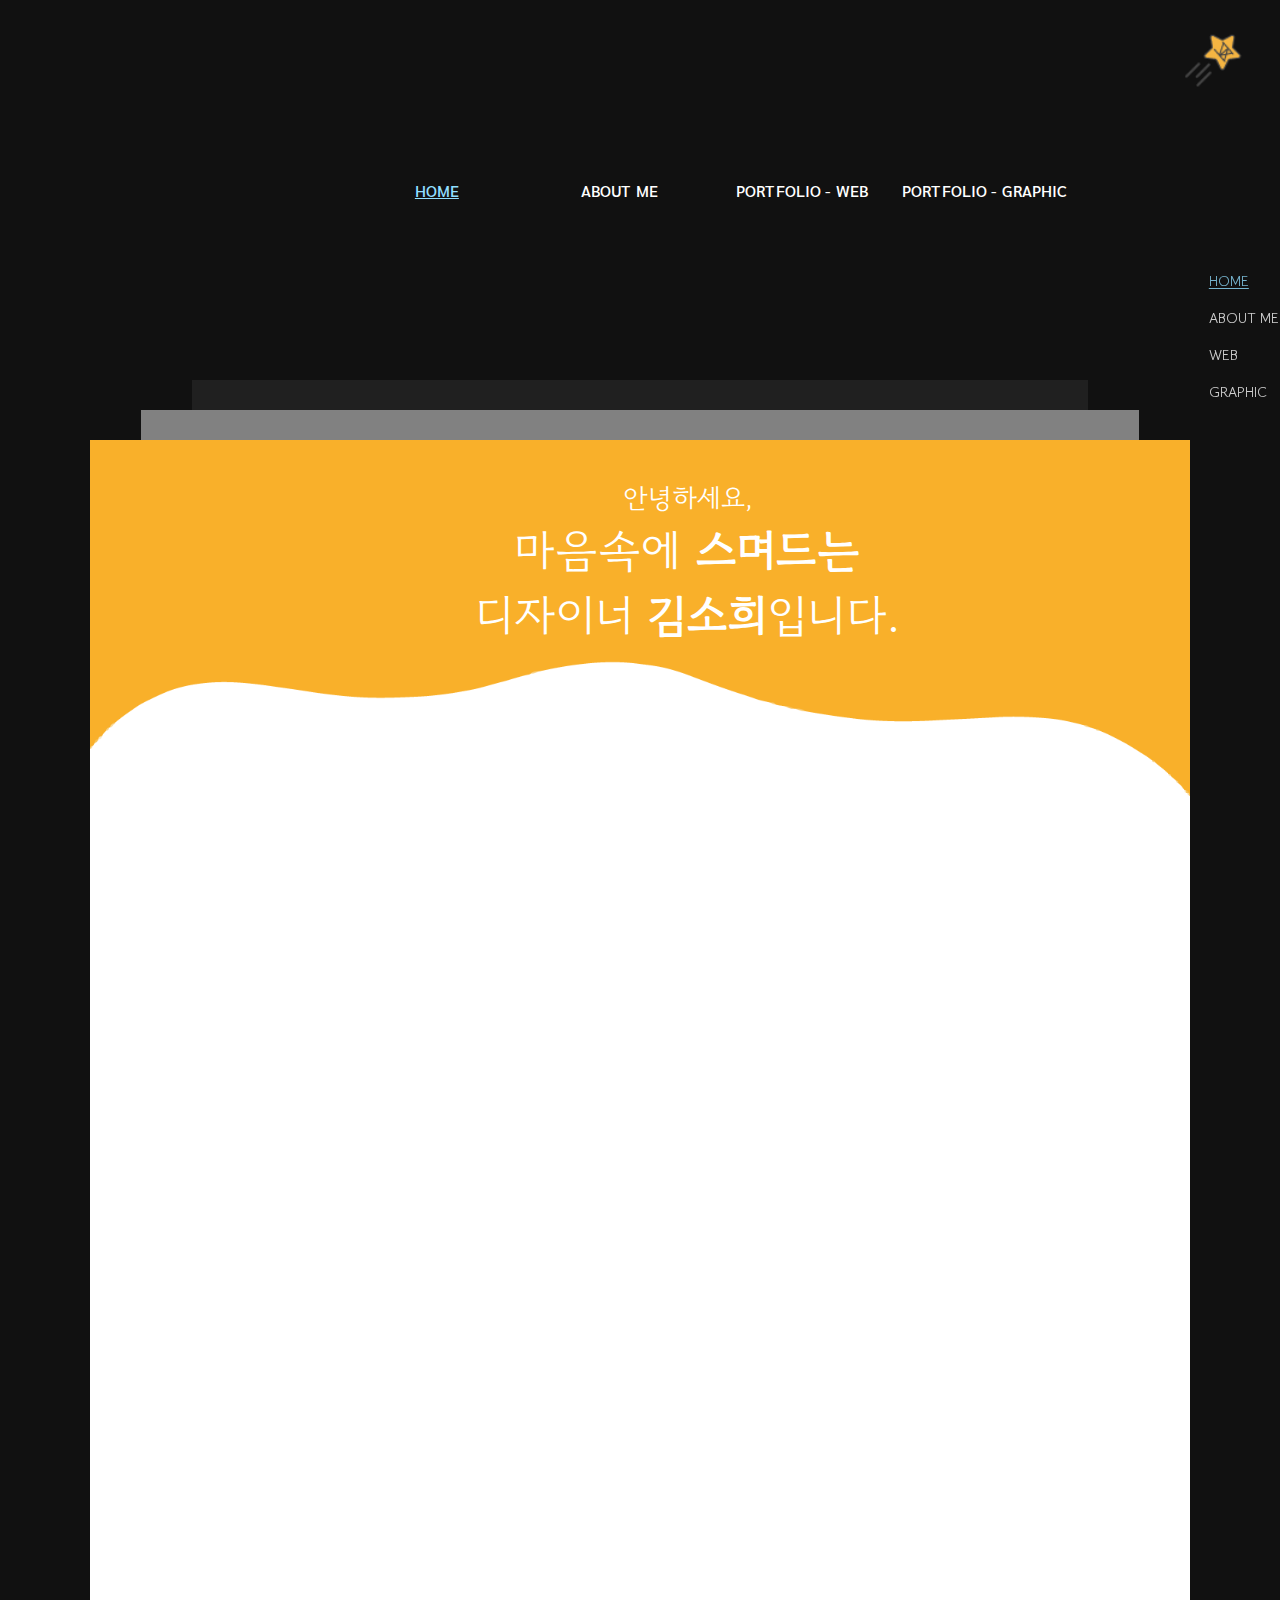
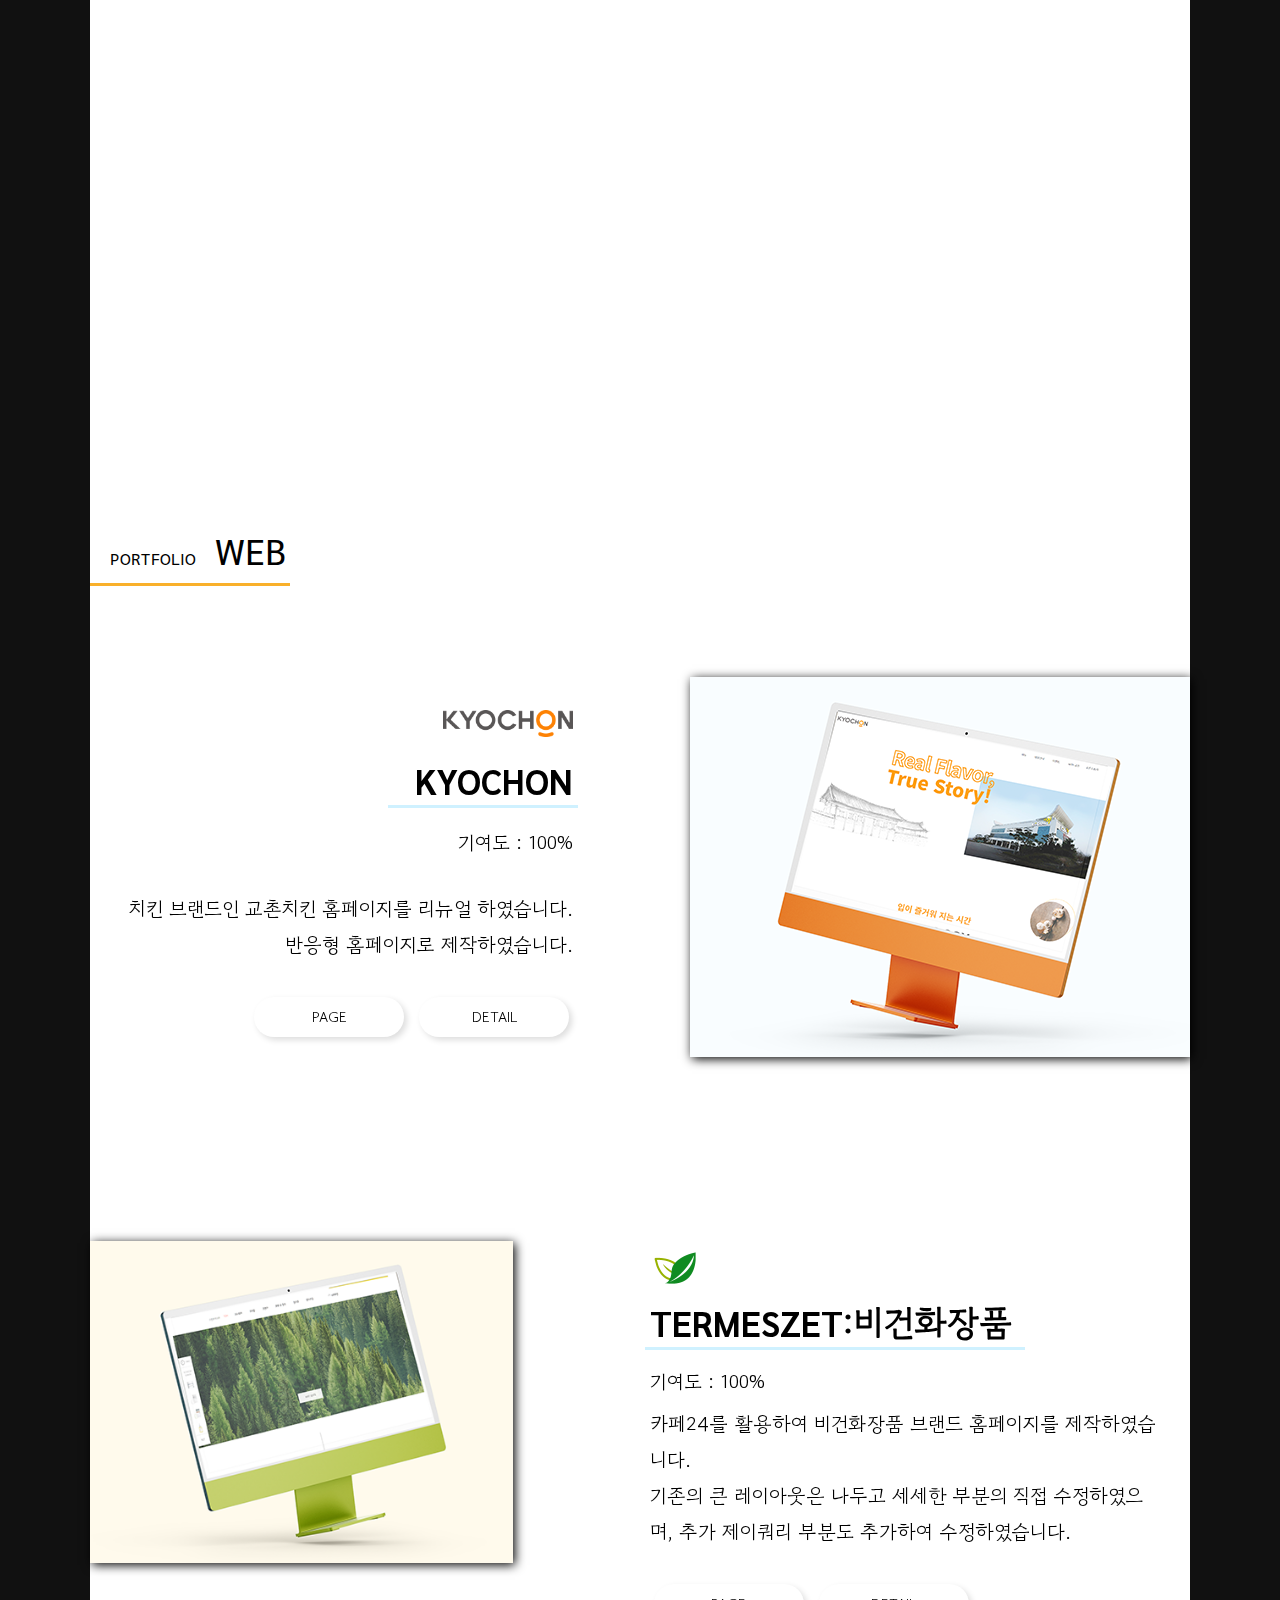
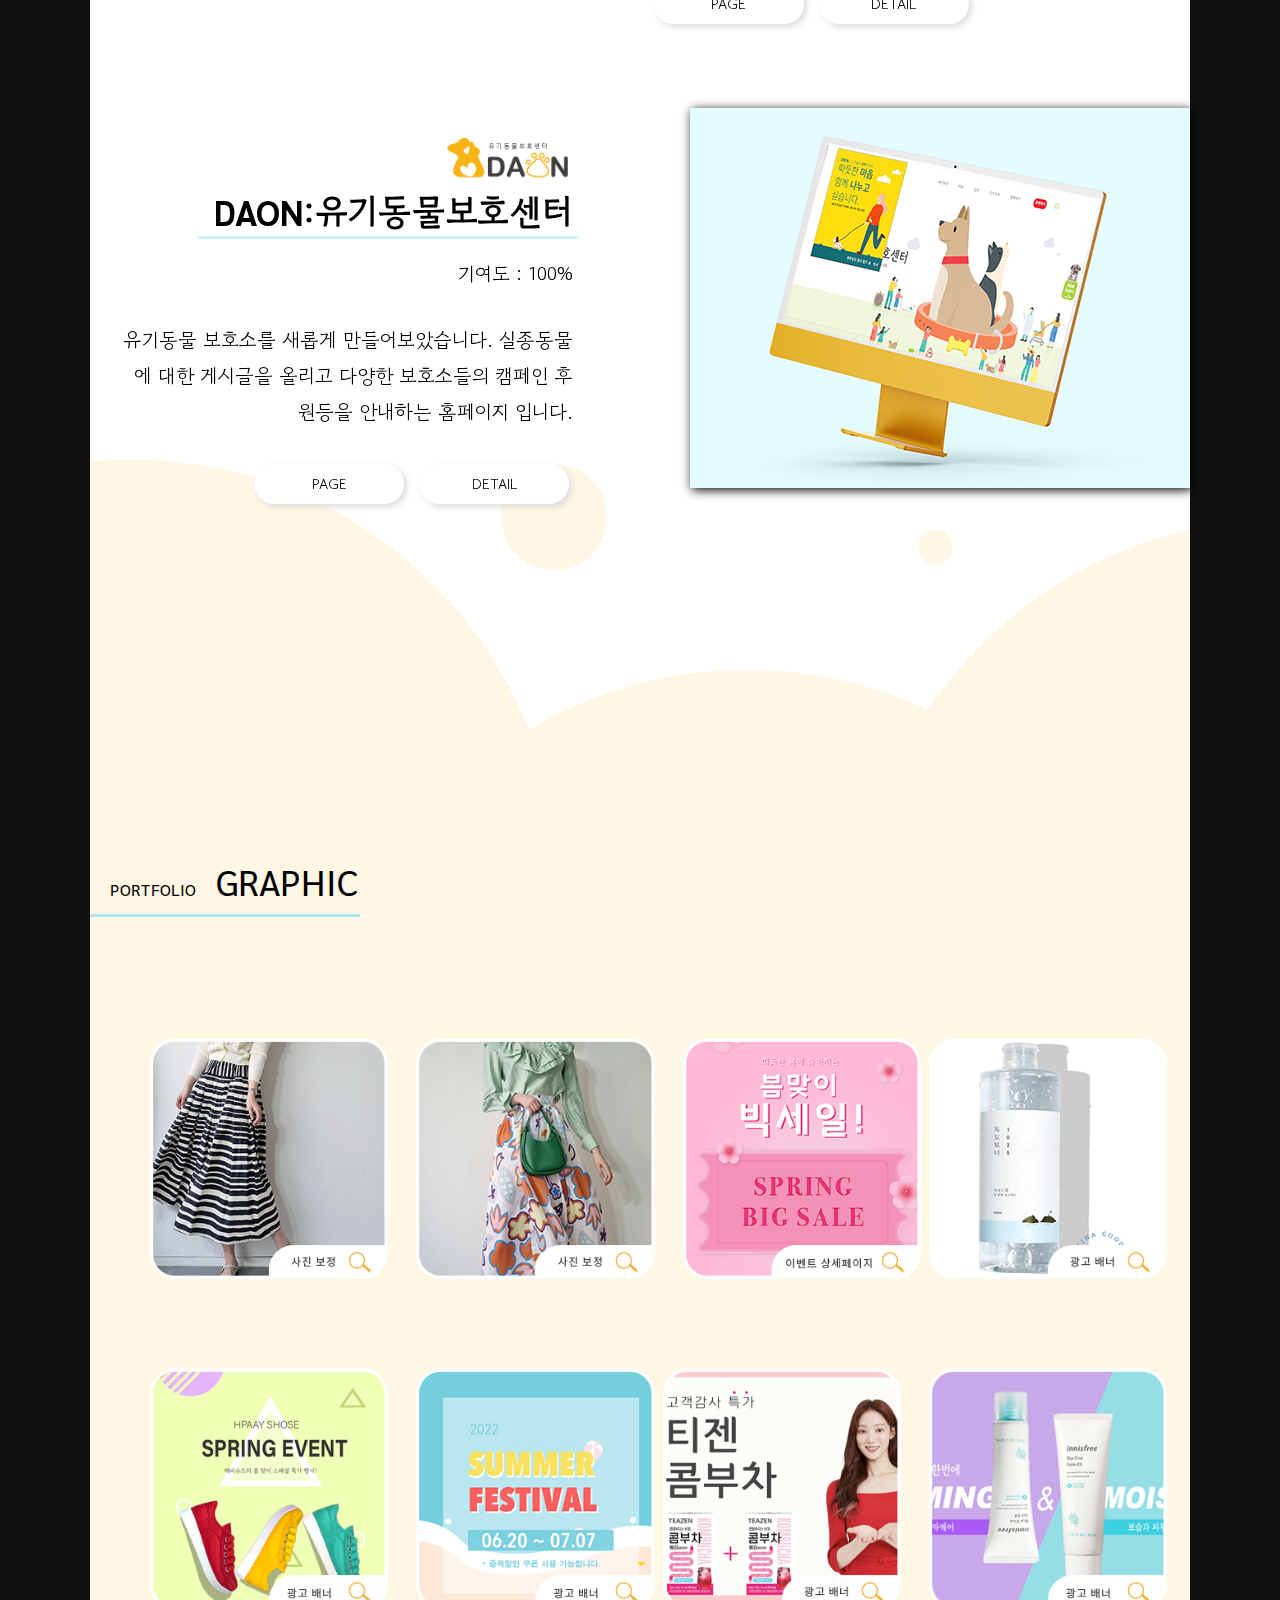
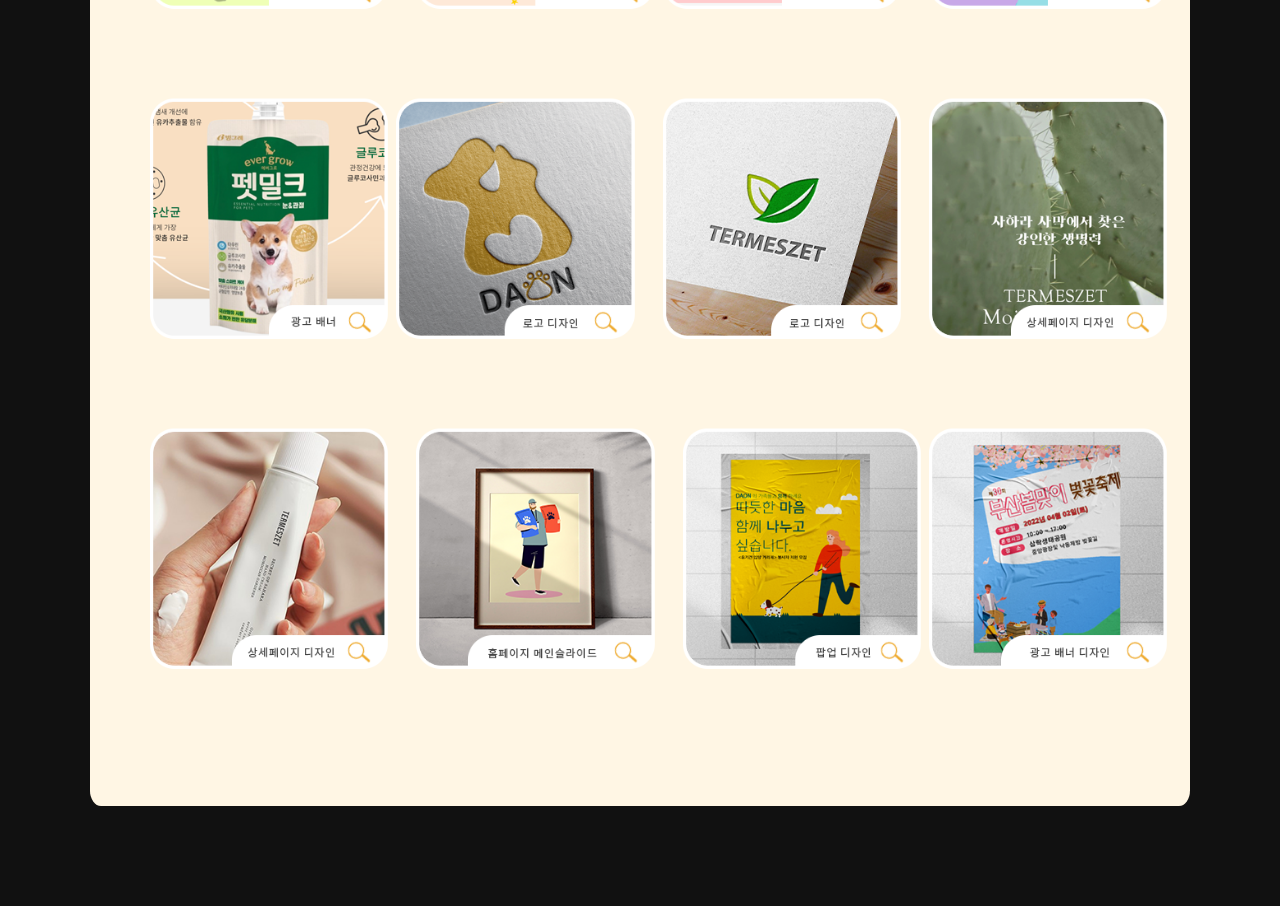
==== index.html @ 587f4320 "220321" ====
<!doctype html>
<html>
<head>
<meta charset="utf-8">
<meta name="viewport" content="width=device-width, initial-scale=1.0, maximum-scale=1.0, minimum-scale=1.0, user-scalable=no" />
<title>김소희 포트폴리오</title>
<style>


</style>

<script src="js/jquery-3.1.1.min.js"></script>
<link href="css/style.css" rel="stylesheet" type="text/css">
<link href="css/common.css" rel="stylesheet" type="text/css">
<link rel="stylesheet" href="css/animate.css">
<link rel="stylesheet" href="css/magnific-popup.css">
<script src="js/index.js" type="text/javascript" charset="utf-8"></script>
<script src="js/time.js"></script>
<script src="js/header.js"></script>
<!-- 시간차로 올라옴 -->
  <script src="js/jquery.waypoints.min.js"></script>
  <script src="js/jquery.stellar.min.js"></script>
  <!-- Magnific Popup -->
  <script src="js/jquery.magnific-popup.min.js"></script>
  <script src="js/magnific-popup-options.js"></script>
  <!-- Main JS (Do not remove) -->
  <script src="js/main.js"></script>
  <link href="https://unpkg.com/aos@2.3.1/dist/aos.css" rel="stylesheet">
<script src="https://unpkg.com/aos@2.3.1/dist/aos.js"></script>

</head>

<body>
<div id="wrap">
	<header>
  	<div id="headerIn">
		<p> <img src="image/icon02.png" alt="icon"></p>
		<div class="inner">
	 <ul class="gnb2">
					<li class="active"><a href="#cont1">HOME</a></li>
					<li><a href="#cont2">ABOUT ME</a></li>
					<li><a href="#cont3">PORTFOLIO - WEB</a></li>
					<li><a href="#cont4">PORTFOLIO - GRAPHIC</a></li>
		</ul></div><!--inner-->
    </div><!--#headerIn-->
  </header>
  <div id="content">
	<ul class="gnb">
		<li class="active"><a href="#cont1">HOME</a></li>
		<li><a href="#cont2">ABOUT ME</a></li>
		<li><a href="#cont3"> WEB</a></li>
		<li><a href="#cont4">GRAPHIC</a></li>
	</ul>
	<p class="page03"></p>
	<p class="page02"></p>
	<div class="page01">
 <div id="cont1" >
	<div class="hello_text">
	<p><img src="image/butter.png" alt="back"> </p>
	<div class="hello_text02">
   <p>안녕하세요,</p> 
 <p>마음속에 <span>스며드는</span><br>
 디자이너 <span>김소희</span>입니다.</p></div></div>
 </div> <!--#cont1-->
 
    <div id="cont2" data-aos="fade-up"
	data-aos-duration="3000">
			<div class="one_name">
				<p class="name_text">ABOUT ME</p>
				<p class="name_bar"></p>
		<div class="about_all">
			<p><img src="image/me.gif" alt="me"></p>
			<div class="about_text">
				<P>&nbsp&nbsp 도전을 겁내지 않습니다,
				 지금의 자리에 안주하며 나태해지지 않고, 늘 발전 할려고 노력합니다.
				 큰 벽을 만났을 때 주저앉지 않은 강한 정신력을 가지고 있는 <br>
					 <span class="red">작은 고추</span> 같은  <span>김소희</span> 입니다.<br> &nbsp
				</P>
				<h2><span>License</span></h2>
				<ul>
					<li>컴퓨터그래픽스운용기능사</li>
					<li>GTQ포토샵1급</li></ul>
					<ul>
					<li>컴퓨터활용1급</li>
					<li>ITQ Powerpoint / Excel / 아래한글 A</li></ul>
				
			</div></div>
	
				<div class="about">
					<div class="sklis">
				<h2><span>Sklis</span></h2>
				<p class="sklis_bar"></p>
				<div class="about_sklis">
					<div class="charts">
						<div class="chart">
							<p>Photoshop</p>
							<h2 date-num="80">LV.9</h2>
							<svg><circle cx="60" cy="60" r="50"></circle></svg>
						</div>
						<div class="chart">
							<p>Illustrator</p>
							<h2 date-num="70">LV.8</h2>
							<svg>
								<circle cx="60" cy="60" r="50"></circle>
							</svg>
						</div>
						<div class="chart">
							<p>HTML</p>
							<h2 date-num="70">LV.7</h2>
							<svg><circle cx="60" cy="60" r="50"></circle></svg>
						</div>
						<div class="chart">
							<p>CSS3</p>
							<h2 date-num="70">LV.7</h2>
							<svg><circle cx="60" cy="60" r="50"></circle></svg>
						</div>
						<div class="chart">
							<p>jQuery</p>
							<h2 date-num="50">LV5</h2>
							<svg><circle cx="60" cy="60" r="50"></circle></svg>
						</div>
						<div class="chart">
							<p>Microsoft</p>
							<h2 date-num="70">LV.8</h2>
							<svg><circle cx="60" cy="60" r="50"></circle></svg>
						</div>
					</div></div>
					</div></div>
		
	</div>
    </div><!--#cont2-->
    <div id="cont3">
    	<div class="one_name">
			<p class="name_text"><span>PORTFOLIO</span> WEB</p>
			<p class="name_bar"></p></div>
			<div class="web_main">
				<div class="web_text03">
					<p><img src="image/logo.png" alt="logo"></p>
					<h2><span>KYOCHON</span></h2>
				     <p class="h2_color"></p>
					
					<div class="text03">
					<p>기여도 : 100%</p>
					<p> 치킨 브랜드인 교촌치킨 홈페이지를 리뉴얼 하였습니다.<br>
						반응형 홈페이지로 제작하였습니다.
					</p>
					<div class="web_more">
					<p><a href="https://cori666.github.io/new/" target="_blank">PAGE</a></p>
				<p><a href="image/kyo01.png" class="fh5co-project-item image-popup to-animate">
						DETAIL</a></p></div>
				</div></div>
						<p class="web_img01"><img src="image/imax.png" alt="imax"></p>
				
				</div>
				<div class="web_main02">
					<p class="web_img"><img src="image/cafe24-01.png" alt="imax"></p>
					<div class="web_text">
						<p><img src="image/cafe24.png" alt="cafe24"></p>
				      <h2><span>TERMESZET</span>:비건화장품</h2>	
					  <p class="h2_color"></p>						
						<p>기여도 : 100%</p>
						<p>카페24를 활용하여 비건화장품 브랜드 홈페이지를 제작하였습니다.
							<br> 기존의 큰 레이아웃은 나두고 세세한 부분의 직접 수정하였으며, 
							추가 제이쿼리 부분도 추가하여 수정하였습니다.
						</p>
						<div class="web_more">
							<p><a href="https://coals647.cafe24.com/" target="_blank">PAGE</a></p>
							<p><a href="image/cafe24-2.png" class="fh5co-project-item image-popup to-animate">
								DETAIL</a></p></div> <!--.web_more-->
					</div></div> <!--.web_text/.web_main02-->

					<div class="web_main">
						<div class="web_text01">
							<p><img src="image/daon.png" alt="daon"></p>
							<h2><span>DAON</span>:유기동물보호센터</h2>
							 <p class="h2_color"></p>
							
							<div class="text03">
							<p>기여도 : 100%</p>
							<p>유기동물 보호소를 새롭게 만들어보았습니다. 실종동물에 대한 게시글을 
								올리고 다양한 보호소들의 캠페인 후원등을 안내하는 홈페이지 입니다.
							</p>
							<div class="web_more">
							<p><a href="http://daon.dothome.co.kr/" target="_blank">PAGE</a></p>
						<p><a href="image/daon-1.png" class="fh5co-project-item image-popup to-animate">
								DETAIL</a></p></div>
						</div></div>
								<p class="web_img01"><img src="image/daon01.png" alt="imax"></p>
						
						</div>


					<p class="main_back"></p>
    </div><!--#cont3-->
    <div id="cont4">
    	<div class="one_name">
			<p class="name_text"><span>PORTFOLIO</span>GRAPHIC</p>
			<p class="name_bar"></p></div>
			<section id="fh5co-work" data-section="portfolio">
				<div class="container">
		
					<div class="row row-bottom-padded-sm">

					

						<div class="col-md-4 col-sm-6 col-xxs-12">
							<a href="image/12-1.png" class="fh5co-project-item image-popup to-animate">	
								<img src="image/12.png" alt="Image" class="img-responsive"></a>
						</div>


						<div class="col-md-4 col-sm-6 col-xxs-12">
							<a href="image/10-1.png" class="fh5co-project-item image-popup to-animate">	
								<img src="image/10.png" alt="Image" class="img-responsive"></a>
						</div>

                             <div class="col-md-4 col-sm-6 col-xxs-12">
							<a href="image/18-1.png" class="fh5co-project-item image-popup to-animate">	
								<img src="image/18.png" alt="Image" class="img-responsive">
							
							</a>
						</div>


	                    <div class="col-md-4 col-sm-6 col-xxs-12">
							<a href="image/19-1.png" class="fh5co-project-item image-popup to-animate">	
								<img src="image/19.png" alt="Image" class="img-responsive"></a>
						
						</div>


	                  <div class="col-md-4 col-sm-6 col-xxs-12">
							<a href="image/13-1.png" class="fh5co-project-item image-popup to-animate">	
								<img src="image/13.png" alt="Image" class="img-responsive"></a>
						</div>	

						<div class="col-md-4 col-sm-6 col-xxs-12">
							<a href="image/16-1.png" class="fh5co-project-item image-popup to-animate">	
								<img src="image/16.png" alt="Image" class="img-responsive"></a>
						</div>

						<div class="col-md-4 col-sm-6 col-xxs-12">
							<a href="image/17-1.png" class="fh5co-project-item image-popup to-animate">	
								<img src="image/17.png" alt="Image" class="img-responsive"></a>
						</div>

						
						
						<div class="col-md-4 col-sm-6 col-xxs-12">
							<a href="image/14-1.png" class="fh5co-project-item image-popup to-animate">	
								<img src="image/14.png" alt="Image" class="img-responsive"></a>
						</div>

						<div class="col-md-4 col-sm-6 col-xxs-12">
							<a href="image/15-1.png" class="fh5co-project-item image-popup to-animate">	
								<img src="image/15.png" alt="Image" class="img-responsive"></a>
						</div>
 



						
									
					
						

						

						<div class="col-md-4 col-sm-6 col-xxs-12">
							<a href="image/6-1.png" class="fh5co-project-item image-popup to-animate">	
								<img src="image/06.png" alt="Image" class="img-responsive"></a>
						</div>	
						

						<div class="col-md-4 col-sm-6 col-xxs-12">
							<a href="image/7-1.png" class="fh5co-project-item image-popup to-animate">	
								<img src="image/07.png" alt="Image" class="img-responsive">
							
							</a>
						</div>
						<div class="col-md-4 col-sm-6 col-xxs-12">
							<a href="image/4-1.jpg" class="fh5co-project-item image-popup to-animate">	
								<img src="image/04.png" alt="Image" class="img-responsive"></a>
						</div>

						<div class="col-md-4 col-sm-6 col-xxs-12">
							<a href="image/5-1.jpg" class="fh5co-project-item image-popup to-animate">	
								<img src="image/05.png" alt="Image" class="img-responsive"></a>
						</div>



						

						<div class="col-md-4 col-sm-6 col-xxs-12">
							<a href="image/1-1.png" class="fh5co-project-item image-popup to-animate">
								<img src="image/01.png" alt="Image" class="img-responsive">
							
							</a>
						</div>
						

						<div class="col-md-4 col-sm-6 col-xxs-12">
							<a href="image/2-1.jpg" class="fh5co-project-item image-popup to-animate">
								<img src="image/02.png" alt="Image" class="img-responsive">
								
							</a>
						</div>
		
		
						<div class="col-md-4 col-sm-6 col-xxs-12">
							<a href="image/3-1.jpg" class="fh5co-project-item image-popup to-animate">
								<img src="image/03.png" alt="Image" class="img-responsive">
								
							</a>
						</div>
					

						

					

						
					</div>
				</div>
			</section>
		
				



    </div><!--#cont4--></div>
	<div class="last">


	</div>
  </div><!--#content-->
</div><!--#wrap-->
<script src="dist/aos.js"></script>
<script>
  if (!window.Cypress) AOS.init();
</script>
</body>
</html>
---- css/style.css ----
@charset "utf-8";

/*font-family:'Sarabun', sans-serif;*/
.contInner{height:100%;width:100%;position:absolute} /*내용이 채워져서 높이가 잡히면 생략가능*/
#content > section{margin:0 auto;overflow: hidden;}
.inner{margin: 0 auto}
header{width:100%; height:40px; z-index:100;padding-top:20px;padding-bottom: 20px;}
#headerIn{width:100%; margin:0 auto; position:relative;}
#headerIn h1{font-size:24px; padding-top:5px;}
#headerIn .inner{position: relative;}
#headerIn p{width:60px;height:60px;position:absolute;right:2%;padding:10px;display: block;top:0}
#headerIn p img{width:100%;}
#headerIn .gnb2{position:absolute; font-size:0.9rem;top:10px; left:27%;width:750px;font-family: 'Sarabun', sans-serif;color: #fff;font-weight: 500;transition: all 0.2s;padding-top:150px;z-index: 999999;}
#headerIn .gnb2 li{float:left; width:calc((100% - 20px)/4); text-align:center;}
#headerIn .gnb2 li:hover a{color:#90deff;cursor: pointer;}
#headerIn .gnb2 li:active a{color:#90deff;cursor: pointer;}
#content .gnb{position:fixed;top:30%;right:4%; z-index: 2;}
#content .gnb > li{position: relative;transition: all 0.3s 0s;color: #fff;right:-90%;margin-bottom:7px; } 
#content .gnb > li.on{opacity:1;} 
#content .gnb > li.on a{opacity: 1;font-weight: 600;} 
#content .gnb > li > a{font-size:0.8rem;display: block;height:30px;opacity:0.8; }
#content .gnb > li > a:link{width:200px;}
#content .gnb> li:hover{color:#90deff;cursor: pointer;}
.active a{color:#90deff;cursor: pointer;text-decoration:underline }
@media screen and (max-width: 1250px){
  #headerIn .gnb2{left:17%}
  #content .gnb > li a{font-size: 0.5rem;}
 
}

#content{position: relative;top:300px;margin-bottom: 100px;}
#content .page01{background:#fff;width: 86%;;position: relative;left:7%;
margin-bottom: 100px;border-bottom-left-radius:80px;border-bottom-right-radius:80px}
#content .page02{background:rgba(255, 255, 255, 0.473);width: 78%;height:30px;margin: 0 auto}
#content .page03{background:rgba(255, 255, 255, 0.068);width: 70%;height:30px;margin: 0 auto}


/*#cont1{background: url(../image/butter.png) no-repeat;width: 100%;height:800px;background-size: cover;top:100%}*/
#cont1 .hello_text{ color:#fff;position: relative;top:20%;text-align: center;}
#cont1 .hello_text p:nth-child(1){max-width: 100%;z-index: 1;}
#cont1 .hello_text p:nth-child(1) img{width: 100%;}
  #cont1 .hello_text02{z-index: 99999;position: absolute;
    top:10%;left:35%;font-size:2.5rem;padding-bottom: 100px;}
  #cont1 .hello_text  span{font-weight:bold}
  #cont1 .hello_text02 p:nth-child(1){font-size: 1.5rem;}

  
#cont2{background:#fff;}
#cont2 .one_name{font-family:'Sarabun', sans-serif;margin-bottom:100px}
#cont2  .name_text{margin-bottom:10px;font-size: 2rem;margin-left:20px}
#cont2 .name_bar{width:210px;height: 3px; background:#F9B02A;margin: 0 0 50px 0;}

#cont2 .about_all{display: flex; margin: 0 auto 80px}
@media screen and (max-width: 1250px){
  #cont1{height:550px;}
  #cont1 .hello_text{top:16%}
  
}


#cont2 .about_all > p{margin:0 5% 0 auto}
#cont2 .about_all > p img{width: 100%;}
#cont2 .about_all .about_text{width: 600px;font-family: 'Gowun Dodum', sans-serif; margin:0 auto ; padding: 50px 0 0 0 ;font-size: 1.2rem;}
#cont2 .about_all .about_text p{margin-bottom:10px;position: relative;margin-right: 18%;max-width: 481px;line-height: 3rem;}
#cont2 .about_all .about_text p .red{color:#e03c3c} 
#cont2 .about_all .about_text p .red > span{color:#444444}
#cont2 .about_all .about_text p span{position: relative;font-size: 1.5rem;}
#cont2 .about_all .about_text h2{display: inline-block;position: relative;padding-top:50px;margin-bottom:20px}
#cont2 .about_all .about_text h2 span{z-index:999999;position: relative;font-family:'Sarabun', sans-serif;font-size: 2rem;}
#cont2 .about_all .about_text h2::before{content: '';display: block;width:25px ;height:25px;background:#CFF1FF;position: absolute;bottom:0;left:-10% ;z-index: 1;}
#cont2 .about_all .about_text ul{display: flex;font-size: 1rem;position: relative;left:5%;margin-right:4%;flex-wrap: nowrap;margin-bottom: 20px;}
#cont2 .about_all .about_text li{margin-right:45px;list-style: circle;}
#cont2 .about_all .about_text li:last-child{margin:0}
.charts{ display: flex; justify-content: space-between;font-family:'Sarabun', sans-serif;max-width: 1080px;margin:0 auto;padding-right:40px;position: relative;left: 4%;}
.charts .chart{margin: 0 20px; position: relative;}
.charts .chart p{margin-left: 17px;margin-bottom:40px;}
.charts .chart h2{position: absolute; left: 50%;top:65%;transform: translate(-60% , -60% );margin: 0;font-size: 0.8rem;}
.charts .chart svg{max-width: 120px;max-height: 120px;}
.charts .chart circle{fill:#fff;stroke-width:7; 
  transform: rotate(-90deg); transform-origin: 50% 50%;stroke-linecap: round;
}
@keyframes line{
  from {
    stroke-dashoffset: 314; }
  to {
    stroke-dashoffset: 30;}}
    @keyframes line01{
      from {
        stroke-dashoffset: 314; }
      to {
        stroke-dashoffset: 80;}}
        @keyframes line02{
          from {
            stroke-dashoffset: 314; }
          to {
            stroke-dashoffset: 150;}}

            @keyframes line03{
              from {
                stroke-dashoffset: 314; }
              to {
                stroke-dashoffset: 50;}}
.charts .chart:nth-child(1) circle{stroke:#08003B;stroke-dasharray:314;stroke-dashoffset:50; animation-name: line; }
.charts .chart:nth-child(2) circle{stroke:#FB7B1B;stroke-dasharray:314;stroke-dashoffset:80; animation-name: line03;}
.charts .chart:nth-child(3) circle{stroke:#2AA9E3;stroke-dasharray:314;stroke-dashoffset:80;  animation-name: line01;}
.charts .chart:nth-child(4) circle{stroke:#E06E3C;stroke-dasharray:314;stroke-dashoffset:80; animation-name: line01;}
.charts .chart:nth-child(5) circle{stroke:#0E6CBC;stroke-dasharray:314;stroke-dashoffset:150;animation-name: line02;}
.charts .chart:nth-child(6) circle{stroke:#1D6B43;stroke-dasharray:314;stroke-dashoffset:80; animation-name: line03;}
.ani {animation-duration: 10s; animation-fill-mode: forwards;}
#cont2 .about .sklis > h2{display: inline-block;position: relative;left: 11%;margin-bottom: 70px;}
#cont2 .about .sklis > h2 span{z-index:999999;position: relative;font-family:'Sarabun', sans-serif;font-size: 2rem;}
#cont2 .about .sklis > h2::before{content: '';display: block;width:25px ;height:25px;background:#CFF1FF;position: absolute;bottom:0;left:-10% ;z-index: 1;}
#cont2  .about_sklis div p:nth-child(3){font-size: 1rem;text-align: center;margin: 0 0 0  -30px}
#cont2 .licence{width: calc(100% - 1000px);margin-left:5%;z-index: 999999;}
#cont2 .licence .licence_bar{width:120px;height: 3px; background:#00B9E6;margin-bottom:50px;;}
#cont2 .licence h2{padding-top:10px;font-size: 1.5rem;z-index: 999999;}
#cont2 .about_lic{display: flex; }

#cont2 .about_lic div{width: calc((100% - 100px)/3);text-align: center;font-size: 1rem;margin-left:-5%}
#cont2 .about_lic div p:nth-child(1){width:50px;height:50px;margin-bottom: 30px;margin-left:35%}
#one .about_lic div img{width:100%;}

#cont2 .about_all{display: flex; margin: 0 auto 80px}

@media screen and (max-width: 1250px){
  #cont1{height:auto}
  #cont1 .hello_text{top:0}
  #cont1 .hello_text02{margin:0 auto;font-size: 1.8rem;max-width: 400px;}
  #cont1 .hello_text02 p:nth-child(1){font-size: 1.3rem;}
  #cont2 .about .sklis > h2{left: 5; margin-bottom: 50px;}
  #cont2 .about_all .about_text p{margin-bottom:10px;position: relative;margin-right:9%;max-width: 481px;line-height: 2.5rem;}
  #cont2 .about_all > p{margin:0 6% 0 5%;width:400px;}
  #cont2 .about_all .about_text ul{font-size:0.9rem}
  .charts{left:2%;top:5%} 
  .charts .chart p {font-size: 0.8rem;}
  .charts .chart circle{fill:#fff;stroke-width:7; 
    transform: rotate(-90deg); transform-origin: 50% 50%;stroke-linecap: round;}
    #cont2 .about_all .about_text ul{display: block;line-height: 50px;margin-bottom:0}  }






#cont3{background: #fff;margin-bottom:200px;position: relative;padding-top:100px;}
#cont3 .one_name{height:50px;font-family:'Sarabun', sans-serif;margin-bottom:100px;padding-top:10px}
#cont3  .name_text{margin-bottom:10px;font-size: 2rem;margin-left:20px;z-index: 999999}
#cont3 .one_name span{font-size: 0.9rem;margin-right:10px;}
#cont3 .name_bar{width:200px;height: 3px; background:#F9B02A;margin: 0;}

#cont3 .web_img01{width:500px;height: 380px;z-index: 999;position: relative;right:0}
#cont3 .web_img01 img{box-shadow: 2px 2px 10px  rgb(0, 0, 0);}
.main_back{background:url(../image/back02.png)no-repeat;background-size: cover;width:100%;height:500px;position: absolute;right:0;z-index: 1;bottom:-160px}
#cont3 .web_main{display: flex;position: relative;z-index: 99;}
#cont3 > div:nth-child(3){margin-bottom:80px}
#cont3 .web_text01{width: calc(100% - 550px);;text-align: right;position: relative; left: 3%; margin-right: 150px;margin-bottom:200px}
#cont3 .web_text01 h2{padding-top:77px}
#cont3 .web_text01 span{font-family:'Sarabun', sans-serif;}
#cont3 .web_text01 p{font-size:1.1rem;max-width: 500px; margin: 0 0 30px auto;line-height: 2rem;}
#cont3 .web_text01 > p:nth-child(1){width:130px;height:50px;position:absolute;right: 0;margin: 0;top:7% }
#cont3 .web_text01 > p:nth-child(1) img{width: 100%;}
#cont3 .web_text01 .h2_color{background:#cff1ff;width: 380px;height: 3px;position: absolute; right: -1%;}
#cont3 .web_text01 .text03{margin:0 auto;padding-top: 20px;}



#cont3 .web_text03{width:calc(100% - 550px);text-align: right;position: relative; left: 3%; margin-right: 150px;margin-bottom:200px}
#cont3 .web_text03 h2{padding-top:77px}
#cont3 .web_text03 span{font-family:'Sarabun', sans-serif;}
#cont3 .web_text03 p{font-size:1.1rem;max-width: 500px; margin: 0 0 30px auto;line-height: 2rem;}
#cont3 .web_text03 > p:nth-child(1){width:130px;height:50px;position:absolute;right: 0;margin: 0;top:7% }
#cont3 .web_text03 > p:nth-child(1) img{width: 100%;}
#cont3 .web_text03 .h2_color{background:#cff1ff;width: 190px;height: 3px;position: absolute; right: -1%;}
#cont3 .web_text03 .text03{margin:0 auto;padding-top: 20px;}


#cont3 .web_main02 .web_img{width:500px;height: 380px;z-index: 999;margin-right:20px;}
#cont3 .web_main02 .web_img img{width: 100%;box-shadow: 2px 2px 10px  rgb(0, 0, 0);}
#cont3 .web_main02{display: flex;position: relative;}
#cont3 .web_main02 .web_text{text-align: left;position: relative; right: 3%; margin-left: 150px;z-index: 999;}
#cont3 .web_main02 .web_text span{font-family:'Sarabun', sans-serif;}
#cont3 .web_main02 .web_text > h2{padding-top:5px}
#cont3 .web_main02 .web_text .text03{margin:0 auto;padding-top: 20px;}
#cont3 .web_main02 .web_text > p{font-size:1.1rem;}
#cont3 .web_main02 .web_text > p:nth-child(1){width:50px;height:50px;left: 0;margin: 0;top:7% }
#cont3 .web_main02 .web_text > p:nth-child(1) img{width: 100%;z-index: 9;}
#cont3 .web_main02 .web_text > p:nth-child(4){margin-bottom:10px;padding-top: 20px;}
#cont3 .web_main02 .h2_color{background:#cff1ff;width: 380px;height: 3px;position: absolute; left: -1%;}
#cont3 .web_main02 .web_text > p:nth-child(5){max-width: 600px; margin: 0 auto 30px 0;line-height: 2rem; }


#cont3 .web_more p{width:150px; line-height: 40px;background:#fff;border-radius: 30px;text-align:center;display: inline-block;font-size: 0.8rem;margin:4px;
box-shadow: 3px 3px 6px #ddd;position: relative;cursor: pointer;}
#cont3 .web_more p:nth-child(1):hover{background:#CFF1FF}
#cont3 .web_more p:nth-child(2):hover{background:#CFF1FF}
#cont3 .web_more p a{z-index: 999999;width:150px;padding:15px 50px}
  
 
@media screen and (max-width: 1250px){
  #cont3 .web_img01{max-width:400px;} 
  #cont3 .web_img01 img{width: 100%;} 
  #cont3 .web_text03 .h2_color{width: 150px;}
  #cont3 .web_text03 > p:nth-child(1){top:1%} 
  #cont3 .web_text03 p {max-width: 450px;}
  #cont3 .web_text03 h2{padding-top:50px}
  #cont3 .web_text03{margin-right: 10%;margin-left: 5%;font-size: 1rem;margin-bottom: 100px;}
  #cont3 .web_text03  .web_more{margin-left:40%;position: absolute;right:0}
  .web_more{display: flex;margin-top: 20px;}
  #cont3 .web_main02 .web_img{max-width:400px;} 
  #cont3 .web_img02 img{width: 100%;} 
  #cont3 .web_main02 .web_text > p:nth-child(1){margin-top:-15px;width: 35px;}
  #cont3 .web_main02 .web_text h2{font-size: 1.7rem;margin-top:-10px}
  #cont3 .web_main02 .web_text{margin-left: 6%;}
  #cont3 .web_main02 .h2_color{width:350px;}

  #cont3 .web_main02 .web_text > p:nth-child(5){width: 420px;font-size: 1rem;margin-right:20px;}
  #cont3 > div:nth-child(3){margin-bottom: 20px;}
  #cont3 .web_text01 .h2_color{width: 150px;}
  #cont3 .web_text01 .web_more{margin-left:40%;position: absolute;right:0}
  #cont3 .web_text01 > p:nth-child(1){top:1%} 
  #cont3 .web_text01 p {max-width: 450px;}
  #cont3 .web_text01 h2{padding-top:50px}
  #cont3 .web_text01{margin-right: 10%;margin-left: 5%;font-size: 1rem;margin-bottom: 100px;}}





.last{background:#111111;}

.container{margin:0 auto}
.row{display:flex;flex-wrap:wrap;}
.row > div{width:calc((100% - 60px) / 4);margin-right:20px;}
.row > div:nth-child(3n){margin-right:0}

#cont4{background:#fff6e4 ;z-index: 999999;
margin-top:-50px;border-bottom-right-radius:1%;
  border-bottom-left-radius:1%;margin-bottom:400px;padding-bottom:50px; ;}
#cont4 .one_name{height:50px;font-family:'Sarabun', sans-serif;margin-bottom:100px;z-index: 999999;margin-top:-50px}
#cont4 .one_name span{font-size: 0.9rem;margin-right:20px;}
#cont4 .name_text{margin-bottom:10px;font-size: 2rem;margin-left:20px;}
#cont4 .name_bar{width:270px;height: 3px; background:#a9e7f7;margin: 0;}

#fh5co-work {
overflow: hidden;
position: relative;
padding-top:28px;
background:#fff6e4;
margin:0 0 0  5%
/*background-image: url([data-uri]);
background-image: -webkit-gradient(linear, 0% 0%, 100% 100%, color-stop(0, #3f95ea), color-stop(1, #52d3aa));*/
/* Android 2.3 */
/*background-image: -webkit-repeating-linear-gradient(top left, #3f95ea 0%, #52d3aa 100%);*/
/* IE10+ */
/*background-image: repeating-linear-gradient(to bottom right, #3f95ea 0%, #52d3aa 100%);
background-image: -ms-repeating-linear-gradient(top left, #3f95ea 0%, #52d3aa 100%);*/
}
#fh5co-work a {
color: rgba(255, 255, 255, 0.5);
text-decoration: underline;
}

#fh5co-work .section-heading h2 {
color: #fff;
}
#fh5co-work .section-heading h2:after {
background: rgba(255, 255, 255, 0.3);
}
#fh5co-work .section-heading h3 {
color: rgba(255, 255, 255, 0.8);
}
#fh5co-work .fh5co-project-item {
display: block;
max-width: 300px;
height: 300px;
position: relative;
top: 0;
overflow: hidden;
z-index: 9;
margin-bottom: 30px;
-webkit-border-radius: 7px;
-moz-border-radius: 7px;
-ms-border-radius: 7px;
border-radius: 7px;
-webkit-transition: 0.3s;
-o-transition: 0.3s;
transition: 0.3s;
}

#fh5co-work .fh5co-project-item img {
z-index: 8;
opacity: 1;
-webkit-transition: 0.3s;
-o-transition: 0.3s;
transition: 0.3s;
border-radius:10%;
width: 100%;
}
#fh5co-work .fh5co-project-item .fh5co-text {
padding: 10px 20px;
}
#fh5co-work .fh5co-project-item .fh5co-text h2, #fh5co-work .fh5co-project-item .fh5co-text span {
text-decoration: none !important;
}
#fh5co-work .fh5co-project-item .fh5co-text h2 {
font-size: 18px;
font-weight: bold;
margin: 0;
}
#fh5co-work .fh5co-project-item .fh5co-text span {
color: #b3b3b3;
font-size: 16px;
font-weight: 400;
}
#fh5co-work .fh5co-project-item:hover, #fh5co-work .fh5co-project-item:focus {
-webkit-box-shadow: 7px 0px 0px 3px rgba(0, 0, 0, 0.4);
-moz-box-shadow: 7px 2px 0px 3px rgba(0, 0, 0, 0.4);
-ms-box-shadow: 7px 2px 0px 3px rgba(0, 0, 0, 0.4);
-o-box-shadow: 7px 2px 0px 3px rgba(0, 0, 0, 0.4);
box-shadow: 7px 2px 10px 3px rgba(0, 0, 0, 0.4);
text-decoration: none;
top: -15px;
background-color:#fff ;
}
#fh5co-work .fh5co-project-item:hover img, #fh5co-work .fh5co-project-item:focus img {
opacity: 100;
}
#fh5co-work .fh5co-project-item:hover h2, #fh5co-work .fh5co-project-item:hover span, #fh5co-work .fh5co-project-item:focus h2, #fh5co-work .fh5co-project-item:focus span {
text-decoration: none !important;
}


.row row-bottom-padded-sm{width: 100%;overflow-x: hidden;overflow-y: scroll;}


@media screen and (max-width: 1250px){
.main_back{bottom:-100px}
#cont4 .one_name{padding-top:0}
#cont4{margin-top:-100px}
#fh5co-work .fh5co-project-item{height: auto;}
#fh5co-work{margin:0 0 0 2%}}
---- css/common.css ----
@charset "utf-8";
@import url('https://fonts.googleapis.com/css2?family=Sarabun:wght@100;300;400;500;600;700&display=swap');
@import url('https://fonts.googleapis.com/css2?family=Gowun+Dodum&display=swap');
* {margin:0; padding:0;}
html{font-size:18px; font-family: 'Gowun Dodum', sans-serif; 
  } 
     body{font-size: 1.3rem ;background:#111111;
          color:#000000; }
ul, ol, li{list-style-type:none}
img, fieldset{border:none;vertical-align: middle}
hr {clear:both;border:none}
a {color:inherit;text-decoration:none}
table{border-collapse:collapse}
input, textarea {color:inherit;font-size:inherit;
       font-family:inherit;
       vertical-align: middle}
button{outline:0}
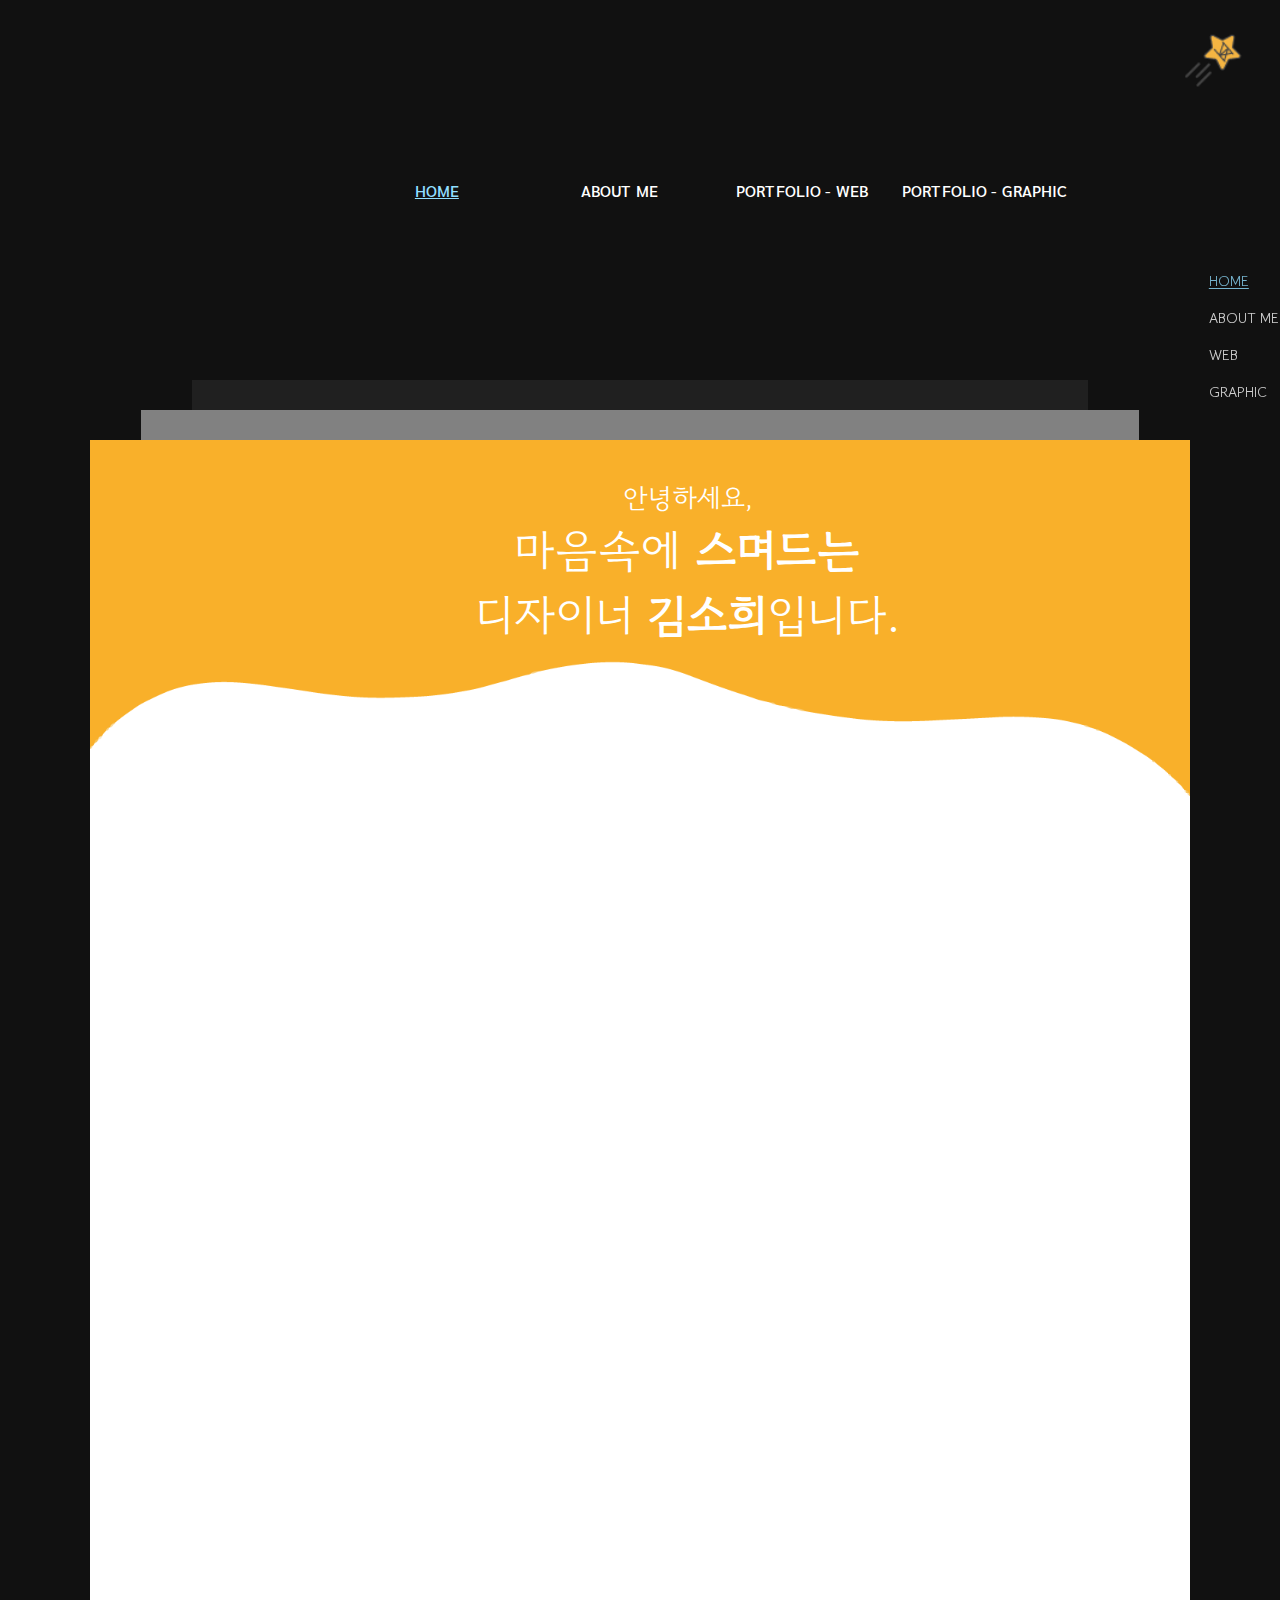
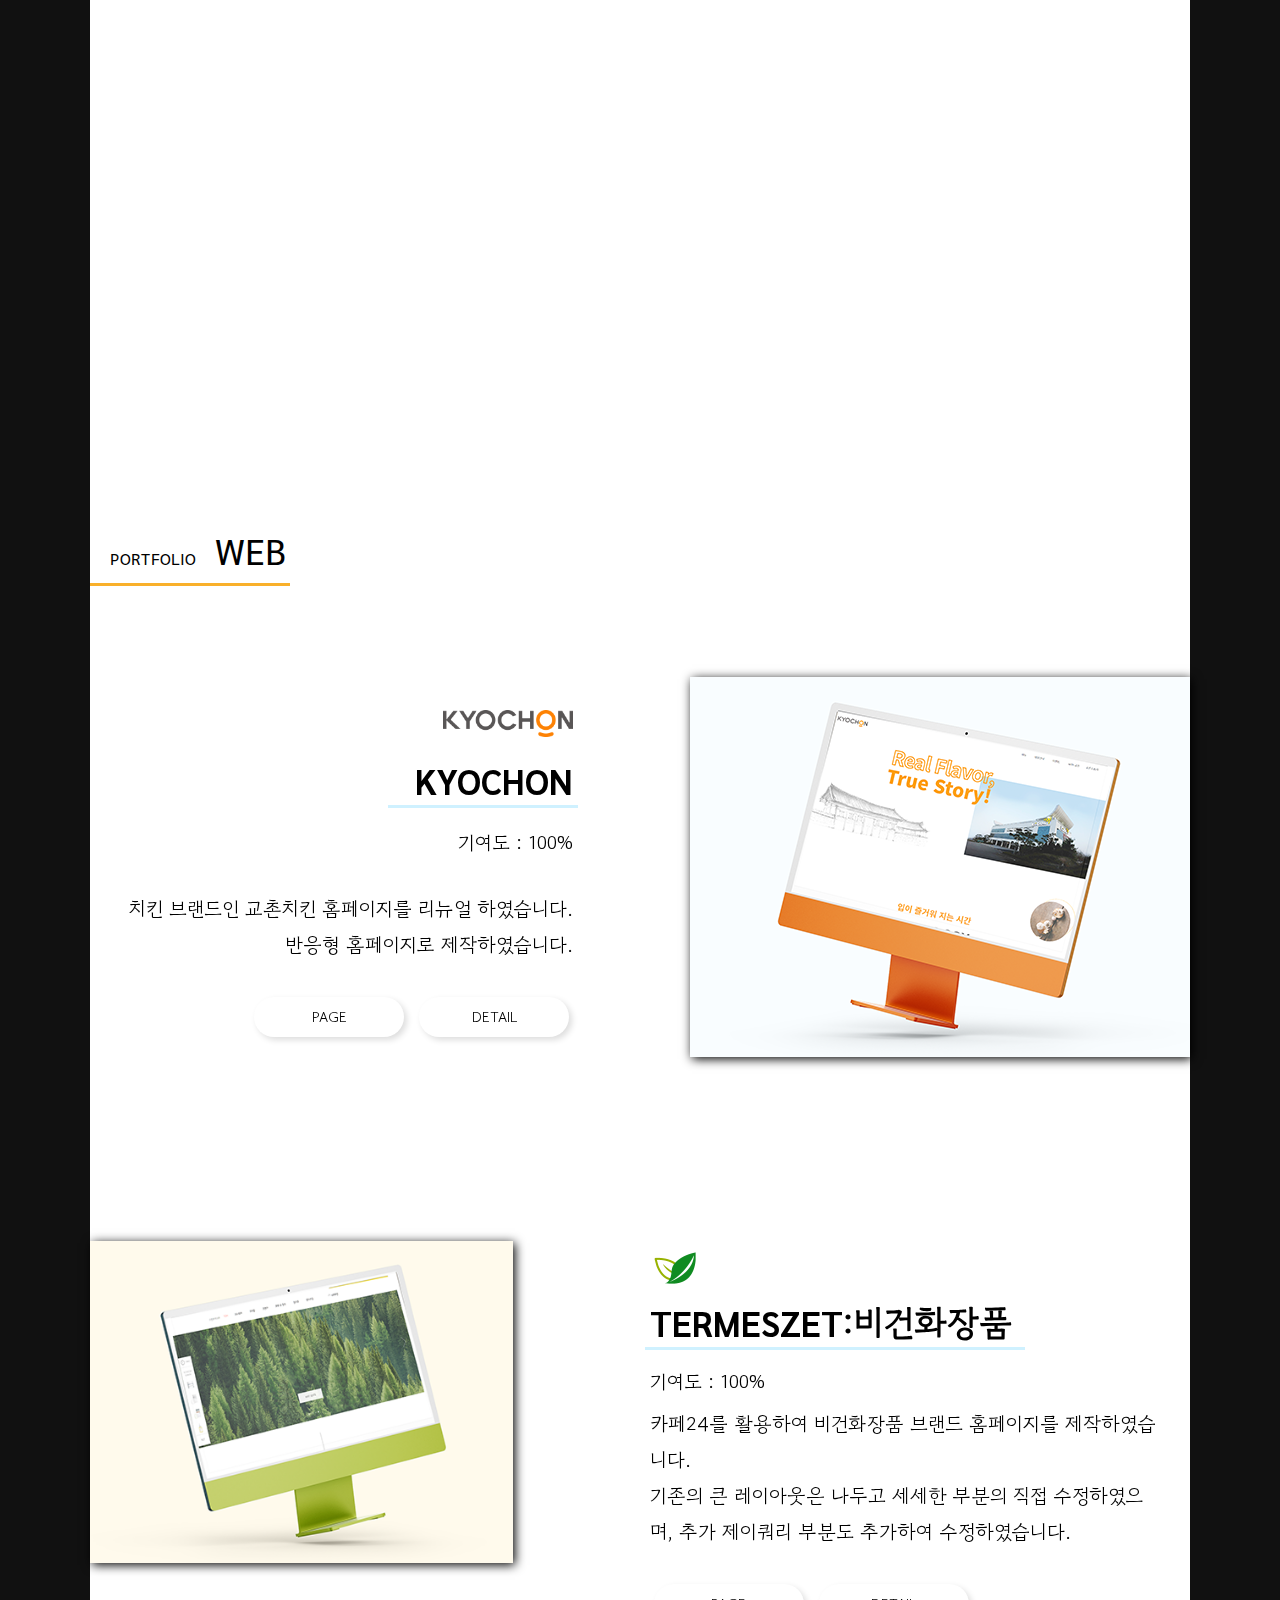
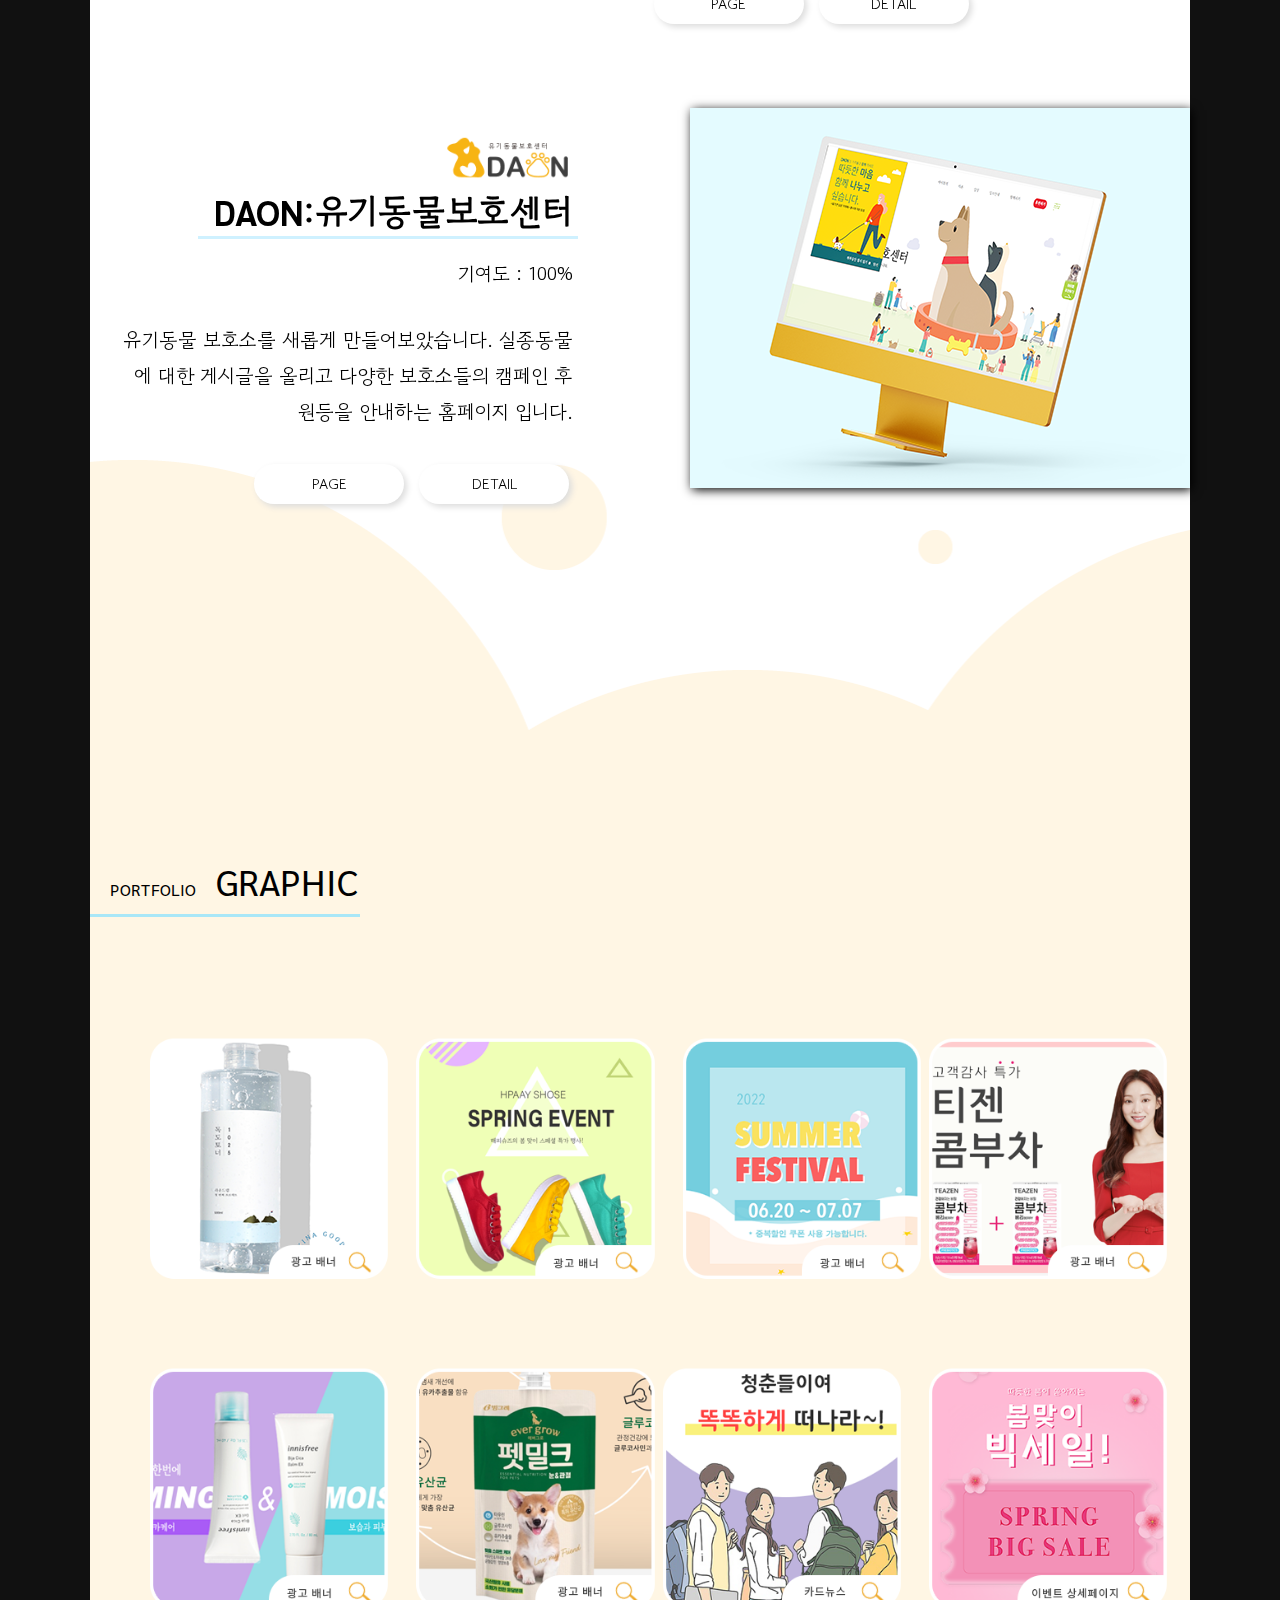
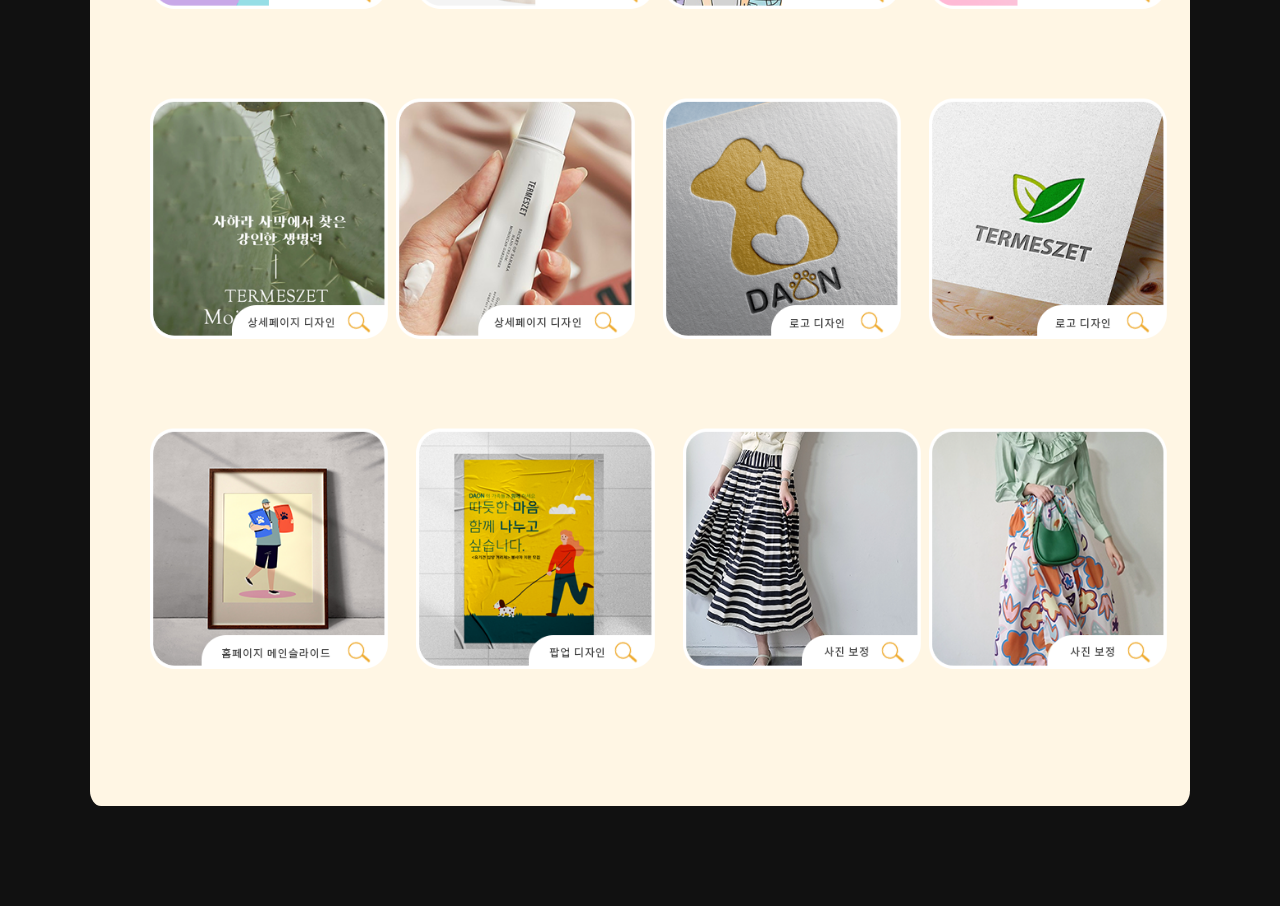
==== commit 18ea2db6: "220230" ====
--- a/index.html
+++ b/index.html
@@ -199,72 +199,87 @@
 			<section id="fh5co-work" data-section="portfolio">
 				<div class="container">
 		
+
+
+
+				
+
+					
 					<div class="row row-bottom-padded-sm">
 
-					
-
-						<div class="col-md-4 col-sm-6 col-xxs-12">
-							<a href="image/12-1.png" class="fh5co-project-item image-popup to-animate">	
-								<img src="image/12.png" alt="Image" class="img-responsive"></a>
-						</div>
-
-
-						<div class="col-md-4 col-sm-6 col-xxs-12">
-							<a href="image/10-1.png" class="fh5co-project-item image-popup to-animate">	
-								<img src="image/10.png" alt="Image" class="img-responsive"></a>
-						</div>
-
-                             <div class="col-md-4 col-sm-6 col-xxs-12">
+
+               	<div class="col-md-4 col-sm-6 col-xxs-12">
+						<a href="image/19-1.png" class="fh5co-project-item image-popup to-animate">	
+							<img src="image/19.png" alt="Image" class="img-responsive"></a>
+					</div>	
+					
+					
+	                  <div class="col-md-4 col-sm-6 col-xxs-12">
+							<a href="image/13-1.png" class="fh5co-project-item image-popup to-animate">	
+								<img src="image/13.png" alt="Image" class="img-responsive"></a>
+						</div>	
+
+						<div class="col-md-4 col-sm-6 col-xxs-12">
+							<a href="image/16-1.png" class="fh5co-project-item image-popup to-animate">	
+								<img src="image/16.png" alt="Image" class="img-responsive"></a>
+						</div>
+
+
+						<div class="col-md-4 col-sm-6 col-xxs-12">
+							<a href="image/17-1.png" class="fh5co-project-item image-popup to-animate">	
+								<img src="image/17.png" alt="Image" class="img-responsive"></a>
+						</div>
+
+						
+						
+
+
+
+						<div class="col-md-4 col-sm-6 col-xxs-12">
+							<a href="image/14-1.png" class="fh5co-project-item image-popup to-animate">	
+								<img src="image/14.png" alt="Image" class="img-responsive"></a>
+						</div>
+
+
+
+						<div class="col-md-4 col-sm-6 col-xxs-12">
+							<a href="image/15-1.png" class="fh5co-project-item image-popup to-animate">	
+								<img src="image/15.png" alt="Image" class="img-responsive"></a>
+						</div>
+
+						<div class="col-md-4 col-sm-6 col-xxs-12">
+							<a href="image/20-1.png" class="fh5co-project-item image-popup to-animate">	
+								<img src="image/20.png" alt="Image" class="img-responsive"></a>
+						</div>
+
+						<div class="col-md-4 col-sm-6 col-xxs-12">
 							<a href="image/18-1.png" class="fh5co-project-item image-popup to-animate">	
 								<img src="image/18.png" alt="Image" class="img-responsive">
 							
 							</a>
 						</div>
-
-
-	                    <div class="col-md-4 col-sm-6 col-xxs-12">
-							<a href="image/19-1.png" class="fh5co-project-item image-popup to-animate">	
-								<img src="image/19.png" alt="Image" class="img-responsive"></a>
-						
-						</div>
-
-
-	                  <div class="col-md-4 col-sm-6 col-xxs-12">
-							<a href="image/13-1.png" class="fh5co-project-item image-popup to-animate">	
-								<img src="image/13.png" alt="Image" class="img-responsive"></a>
-						</div>	
-
-						<div class="col-md-4 col-sm-6 col-xxs-12">
-							<a href="image/16-1.png" class="fh5co-project-item image-popup to-animate">	
-								<img src="image/16.png" alt="Image" class="img-responsive"></a>
-						</div>
-
-						<div class="col-md-4 col-sm-6 col-xxs-12">
-							<a href="image/17-1.png" class="fh5co-project-item image-popup to-animate">	
-								<img src="image/17.png" alt="Image" class="img-responsive"></a>
-						</div>
-
-						
-						
-						<div class="col-md-4 col-sm-6 col-xxs-12">
-							<a href="image/14-1.png" class="fh5co-project-item image-popup to-animate">	
-								<img src="image/14.png" alt="Image" class="img-responsive"></a>
-						</div>
-
-						<div class="col-md-4 col-sm-6 col-xxs-12">
-							<a href="image/15-1.png" class="fh5co-project-item image-popup to-animate">	
-								<img src="image/15.png" alt="Image" class="img-responsive"></a>
-						</div>
- 
-
-
-
-						
-									
-					
-						
-
-						
+	             
+
+
+
+
+
+
+
+
+
+						<div class="col-md-4 col-sm-6 col-xxs-12" >
+							<a href="image/4-1.jpg" class="fh5co-project-item image-popup to-animate">	
+								<img src="image/04.png" alt="Image" class="img-responsive"></a>
+						</div>
+
+
+						<div class="col-md-4 col-sm-6 col-xxs-12">
+							<a href="image/5-1.jpg" class="fh5co-project-item image-popup to-animate">	
+								<img src="image/05.png" alt="Image" class="img-responsive"></a>
+				</div>
+
+
 
 						<div class="col-md-4 col-sm-6 col-xxs-12">
 							<a href="image/6-1.png" class="fh5co-project-item image-popup to-animate">	
@@ -278,19 +293,15 @@
 							
 							</a>
 						</div>
-						<div class="col-md-4 col-sm-6 col-xxs-12">
-							<a href="image/4-1.jpg" class="fh5co-project-item image-popup to-animate">	
-								<img src="image/04.png" alt="Image" class="img-responsive"></a>
-						</div>
-
-						<div class="col-md-4 col-sm-6 col-xxs-12">
-							<a href="image/5-1.jpg" class="fh5co-project-item image-popup to-animate">	
-								<img src="image/05.png" alt="Image" class="img-responsive"></a>
-						</div>
-
-
-
-						
+					
+
+
+
+						
+
+
+
+
 
 						<div class="col-md-4 col-sm-6 col-xxs-12">
 							<a href="image/1-1.png" class="fh5co-project-item image-popup to-animate">
@@ -307,13 +318,18 @@
 							</a>
 						</div>
 		
-		
-						<div class="col-md-4 col-sm-6 col-xxs-12">
-							<a href="image/3-1.jpg" class="fh5co-project-item image-popup to-animate">
-								<img src="image/03.png" alt="Image" class="img-responsive">
-								
-							</a>
-						</div>
+						<div class="col-md-4 col-sm-6 col-xxs-12">
+							<a href="image/12-1.png" class="fh5co-project-item image-popup to-animate">	
+								<img src="image/12.png" alt="Image" class="img-responsive"></a>
+						</div>
+
+
+						<div class="col-md-4 col-sm-6 col-xxs-12">
+							<a href="image/10-1.png" class="fh5co-project-item image-popup to-animate">	
+								<img src="image/10.png" alt="Image" class="img-responsive"></a>
+						</div>
+
+					
 					
 
 						
--- a/css/style.css
+++ b/css/style.css
@@ -39,7 +39,7 @@
 #cont1 .hello_text{ color:#fff;position: relative;top:20%;text-align: center;}
 #cont1 .hello_text p:nth-child(1){max-width: 100%;z-index: 1;}
 #cont1 .hello_text p:nth-child(1) img{width: 100%;}
-  #cont1 .hello_text02{z-index: 99999;position: absolute;
+  #cont1 .hello_text02{z-index: 99;position: absolute;
     top:10%;left:35%;font-size:2.5rem;padding-bottom: 100px;}
   #cont1 .hello_text  span{font-weight:bold}
   #cont1 .hello_text02 p:nth-child(1){font-size: 1.5rem;}
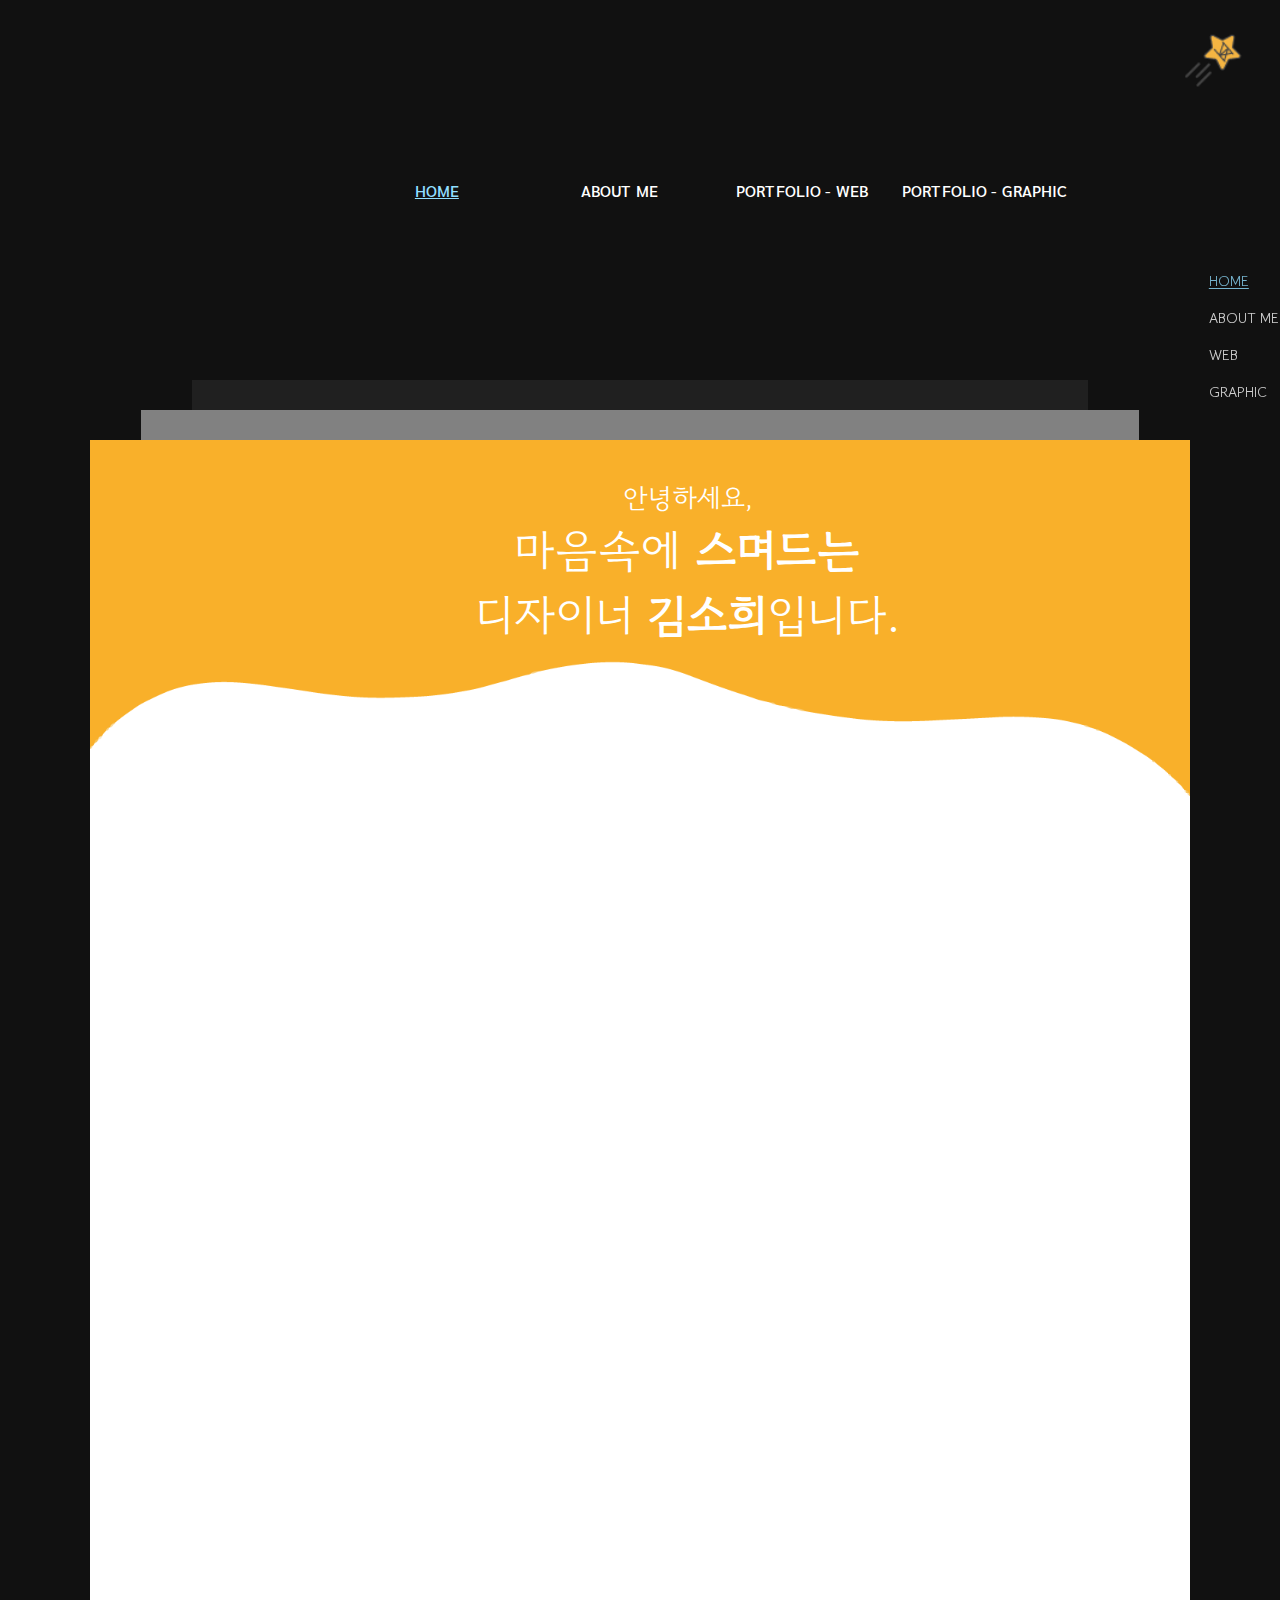
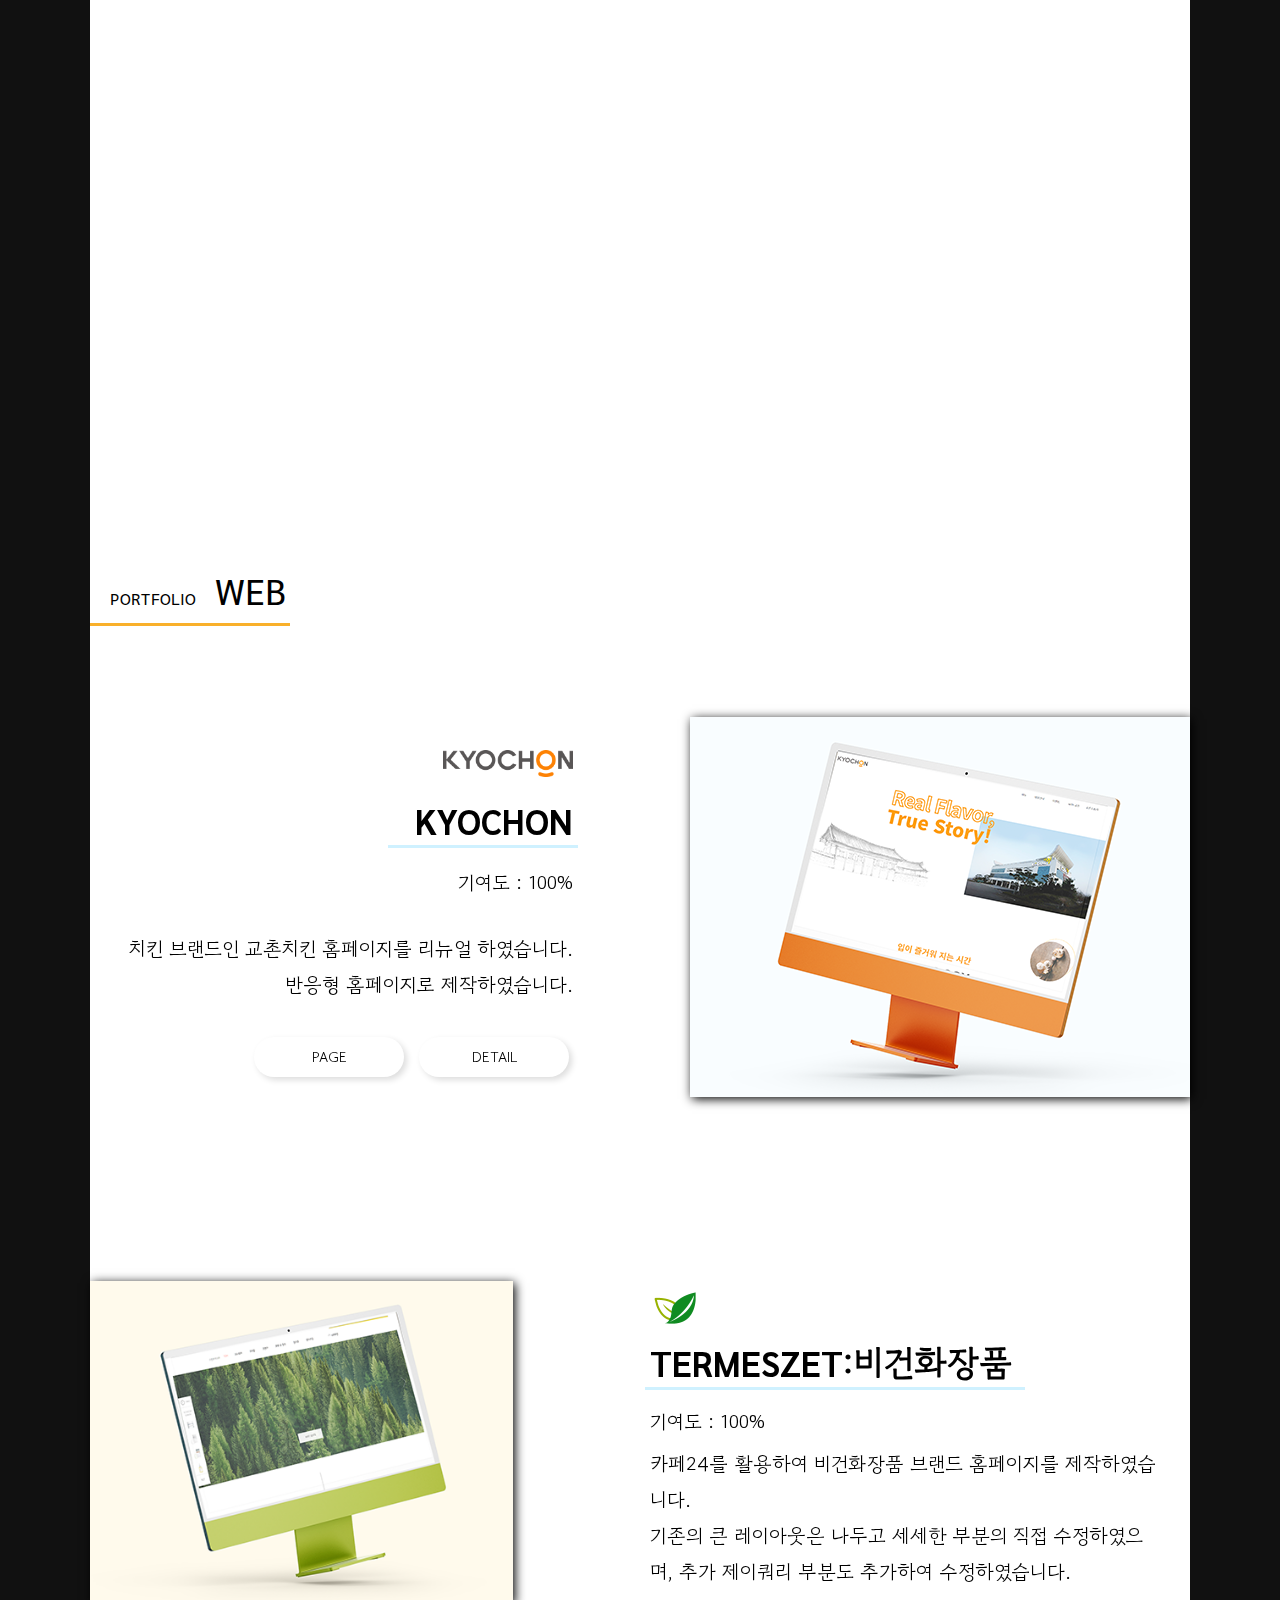
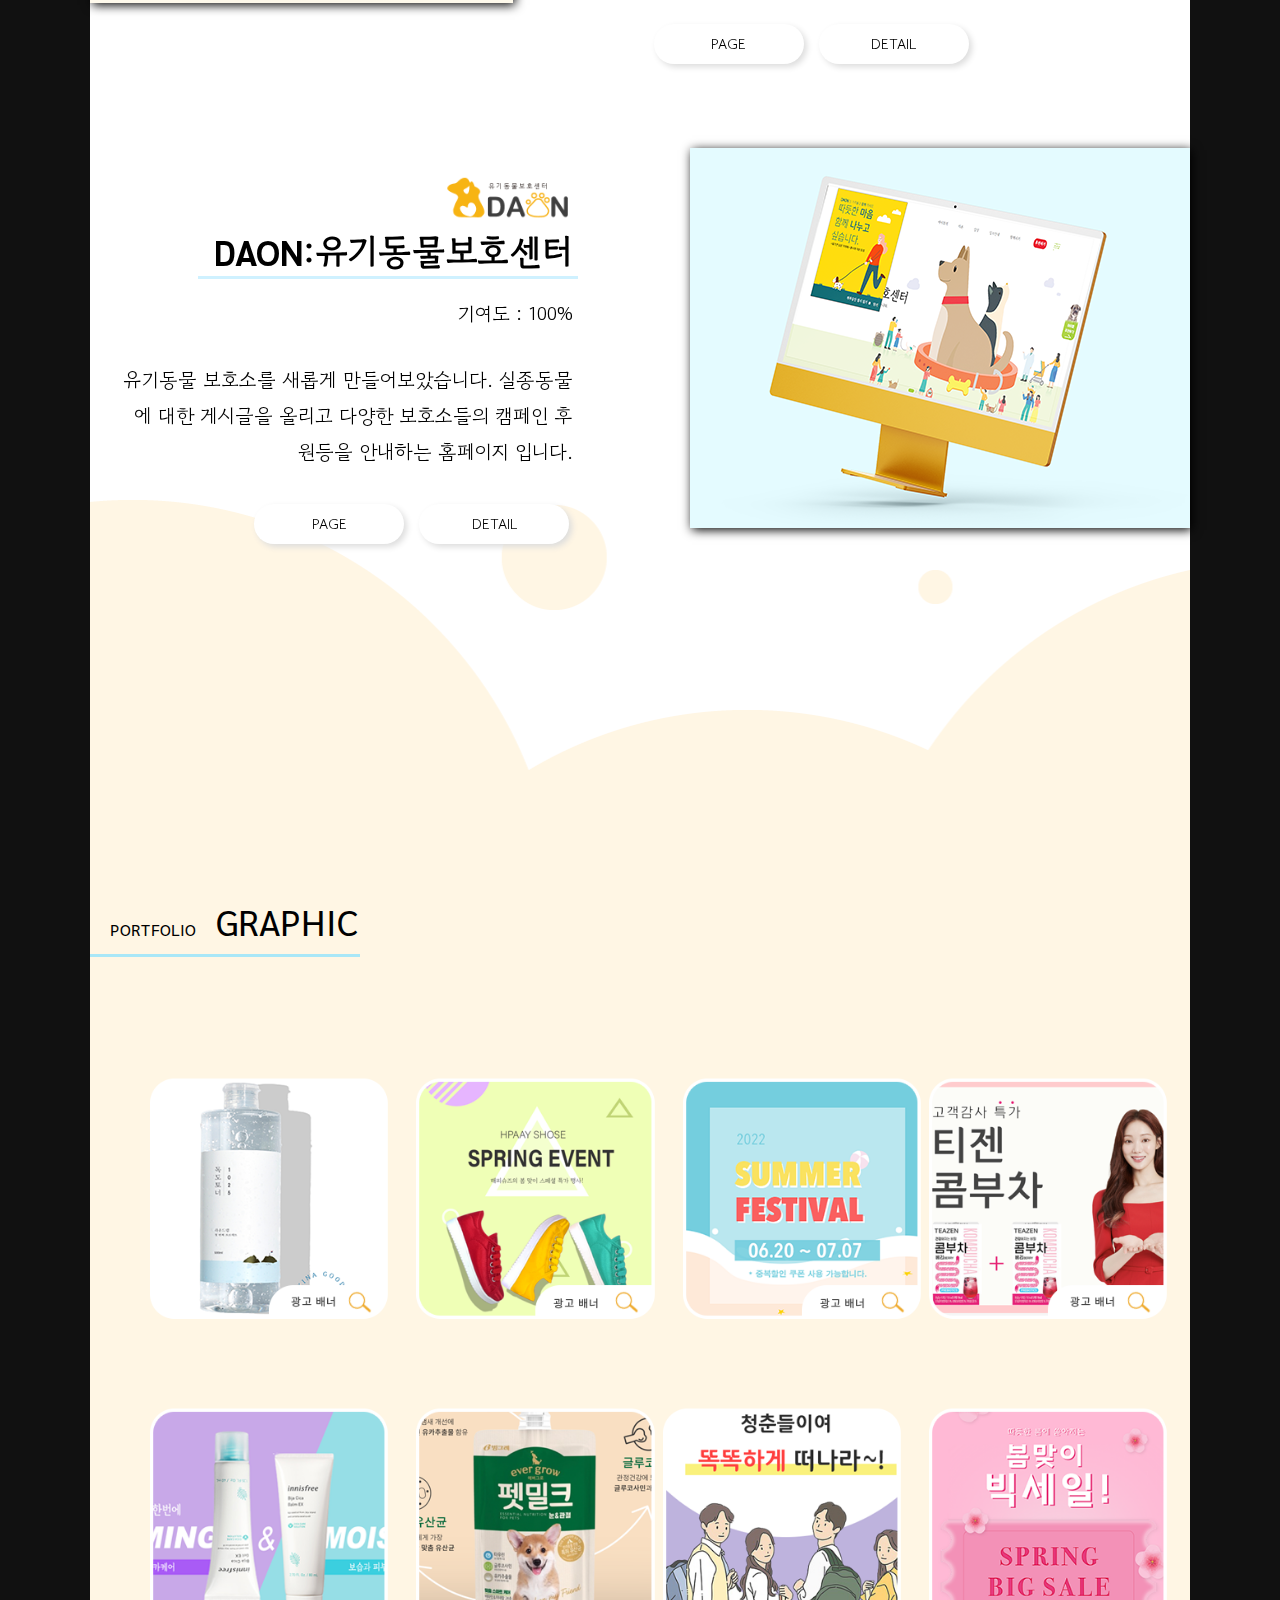
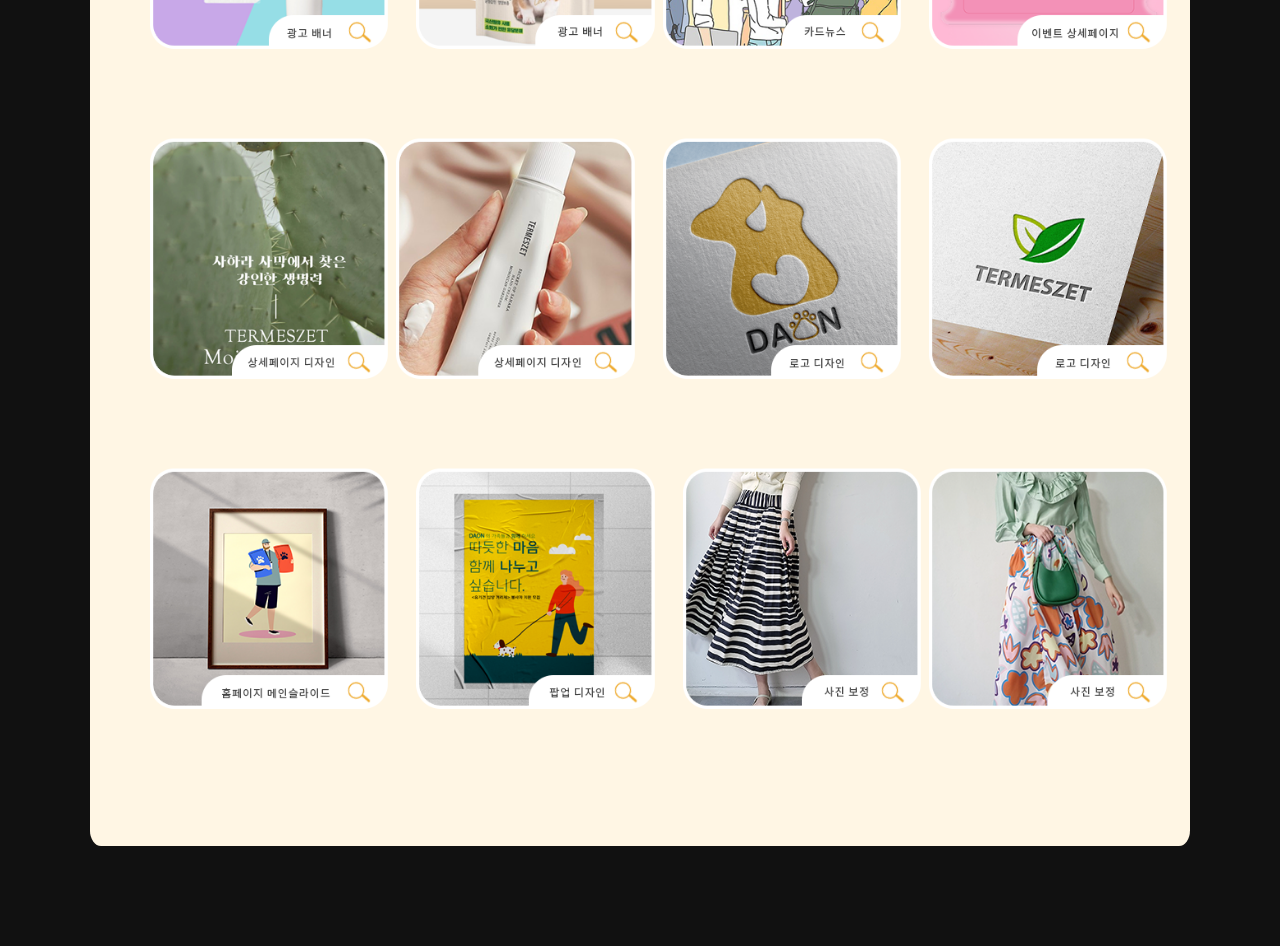
==== commit 17219cb0: "220410 day last" ====
--- a/index.html
+++ b/index.html
@@ -2,7 +2,8 @@
 <html>
 <head>
 <meta charset="utf-8">
-<meta name="viewport" content="width=device-width, initial-scale=1.0, maximum-scale=1.0, minimum-scale=1.0, user-scalable=no" />
+<meta name="viewport" 
+content="width=device-width, initial-scale=1, maximum-scale=1, minimum-scale=1"/>
 <title>김소희 포트폴리오</title>
 <style>
 
@@ -89,41 +90,50 @@
 				<div class="about">
 					<div class="sklis">
 				<h2><span>Sklis</span></h2>
-				<p class="sklis_bar"></p>
 				<div class="about_sklis">
 					<div class="charts">
+						<div class="chart01">
 						<div class="chart">
 							<p>Photoshop</p>
 							<h2 date-num="80">LV.9</h2>
 							<svg><circle cx="60" cy="60" r="50"></circle></svg>
+							<p class="bar_01"></p>
 						</div>
 						<div class="chart">
 							<p>Illustrator</p>
 							<h2 date-num="70">LV.8</h2>
 							<svg>
 								<circle cx="60" cy="60" r="50"></circle>
+								
 							</svg>
+							<p class="bar_02"></p>
 						</div>
 						<div class="chart">
 							<p>HTML</p>
 							<h2 date-num="70">LV.7</h2>
 							<svg><circle cx="60" cy="60" r="50"></circle></svg>
-						</div>
+							<p class="bar_03"></p>
+						</div>
+						</div>
+						<div class="chart02">
 						<div class="chart">
 							<p>CSS3</p>
 							<h2 date-num="70">LV.7</h2>
 							<svg><circle cx="60" cy="60" r="50"></circle></svg>
+							<p class="bar_01"></p>
 						</div>
 						<div class="chart">
 							<p>jQuery</p>
 							<h2 date-num="50">LV5</h2>
 							<svg><circle cx="60" cy="60" r="50"></circle></svg>
+							<p class="bar_02"></p>
 						</div>
 						<div class="chart">
 							<p>Microsoft</p>
 							<h2 date-num="70">LV.8</h2>
 							<svg><circle cx="60" cy="60" r="50"></circle></svg>
-						</div>
+							<p class="bar_03"></p>
+						</div></div>
 					</div></div>
 					</div></div>
 		
--- a/css/style.css
+++ b/css/style.css
@@ -1,6 +1,7 @@
 @charset "utf-8";
 
 /*font-family:'Sarabun', sans-serif;*/
+#wrap{width: 100%; position: relative;overflow:hidden}
 .contInner{height:100%;width:100%;position:absolute} /*내용이 채워져서 높이가 잡히면 생략가능*/
 #content > section{margin:0 auto;overflow: hidden;}
 .inner{margin: 0 auto}
@@ -22,9 +23,65 @@
 #content .gnb > li > a:link{width:200px;}
 #content .gnb> li:hover{color:#90deff;cursor: pointer;}
 .active a{color:#90deff;cursor: pointer;text-decoration:underline }
-@media screen and (max-width: 1250px){
+
+
+
+@media screen and (max-width: 1250px) and (min-width:1100px){
+  #headerIn .gnb2{left:20%}
+  #content .gnb > li a{font-size: 0.3rem;}
+  #headerIn .gnb2 li:nth-child(3){margin-right: 20px;}
+  #headerIn .gnb2{font-size: 1rem;}
+ 
+}
+
+@media screen and (max-width: 1099px) and (min-width:850px){
   #headerIn .gnb2{left:17%}
-  #content .gnb > li a{font-size: 0.5rem;}
+  #content .gnb > li a{font-size: 0.3rem;}
+  #headerIn .gnb2 li:nth-child(3){margin-right: 20px;}
+  #headerIn .gnb2 li{width: calc((100% - 150px)/4)}
+  #headerIn .gnb2{font-size: 0.8rem;}
+ 
+}
+
+
+@media screen and (max-width: 849px) and (min-width:700px){
+  #headerIn .gnb2{left:17%; }
+  #content .gnb > li a{font-size: 0.3rem;}
+  #headerIn .gnb2 li{width: calc((100% -350px)/5)}
+  #headerIn .gnb2{font-size: 0.6rem;width: 650px;}
+ 
+}
+
+
+
+@media screen and (max-width: 699px) and (min-width:520px){
+  #headerIn .gnb2{left:16%; }
+  #content .gnb > li a{font-size: 0.3rem;}
+  #content .gnb {display: none;}
+  #headerIn .gnb2 li{width: calc((100% -350px)/5)}
+  #headerIn .gnb2{font-size: 0.6rem;width: 500px;}
+ 
+}
+
+
+
+@media screen and (max-width: 519px) and (min-width:400px){
+  #headerIn .gnb2{left:10%; }
+  #content .gnb > li a{font-size: 0.3rem;}
+  #content .gnb {display: none;}
+  #headerIn .gnb2 li{width: calc((100% -350px)/5)}
+  #headerIn .gnb2{font-size: 0.6rem;width: 420px;}
+ 
+}
+
+
+
+
+@media screen and (max-width: 399px) and (min-width:200px){
+  #headerIn .gnb2{left:11%;right: 10%; }
+  #content .gnb {display: none;}
+  #headerIn .gnb2 li{width: calc((100% -350px)/5)}
+  #headerIn .gnb2{font-size: 0.4rem;width: 350px;}
  
 }
 
@@ -36,7 +93,7 @@
 
 
 /*#cont1{background: url(../image/butter.png) no-repeat;width: 100%;height:800px;background-size: cover;top:100%}*/
-#cont1 .hello_text{ color:#fff;position: relative;top:20%;text-align: center;}
+#cont1 .hello_text{ color:#fff;position: relative;text-align: center;}
 #cont1 .hello_text p:nth-child(1){max-width: 100%;z-index: 1;}
 #cont1 .hello_text p:nth-child(1) img{width: 100%;}
   #cont1 .hello_text02{z-index: 99;position: absolute;
@@ -51,11 +108,21 @@
 #cont2 .name_bar{width:210px;height: 3px; background:#F9B02A;margin: 0 0 50px 0;}
 
 #cont2 .about_all{display: flex; margin: 0 auto 80px}
-@media screen and (max-width: 1250px){
-  #cont1{height:550px;}
-  #cont1 .hello_text{top:16%}
-  
-}
+
+@media screen and (max-width: 1250px) and (min-width:1100px){
+  #cont1 .hello_text{top:16%}}
+
+
+@media screen and (max-width: 849px){
+ #content{top:180px}}
+
+
+
+
+
+
+
+
 
 
 #cont2 .about_all > p{margin:0 5% 0 auto}
@@ -71,10 +138,12 @@
 #cont2 .about_all .about_text ul{display: flex;font-size: 1rem;position: relative;left:5%;margin-right:4%;flex-wrap: nowrap;margin-bottom: 20px;}
 #cont2 .about_all .about_text li{margin-right:45px;list-style: circle;}
 #cont2 .about_all .about_text li:last-child{margin:0}
-.charts{ display: flex; justify-content: space-between;font-family:'Sarabun', sans-serif;max-width: 1080px;margin:0 auto;padding-right:40px;position: relative;left: 4%;}
-.charts .chart{margin: 0 20px; position: relative;}
+.charts{display: flex;font-family:'Sarabun', sans-serif;position: relative;left:15%;overflow: hidden; max-width: 90%;}
+.chart01{ display: flex;}
+.chart02{ display: flex;}
+.charts .chart{ position: relative; margin-right: 50px;}
 .charts .chart p{margin-left: 17px;margin-bottom:40px;}
-.charts .chart h2{position: absolute; left: 50%;top:65%;transform: translate(-60% , -60% );margin: 0;font-size: 0.8rem;}
+.charts .chart h2{position: absolute; left: 50%;top:55%;transform: translate(-60% , -60% );margin: 0;font-size: 0.8rem;}
 .charts .chart svg{max-width: 120px;max-height: 120px;}
 .charts .chart circle{fill:#fff;stroke-width:7; 
   transform: rotate(-90deg); transform-origin: 50% 50%;stroke-linecap: round;
@@ -122,20 +191,112 @@
 
 #cont2 .about_all{display: flex; margin: 0 auto 80px}
 
-@media screen and (max-width: 1250px){
+@media screen and (max-width: 1250px) and (min-width:1100px){
   #cont1{height:auto}
   #cont1 .hello_text{top:0}
   #cont1 .hello_text02{margin:0 auto;font-size: 1.8rem;max-width: 400px;}
   #cont1 .hello_text02 p:nth-child(1){font-size: 1.3rem;}
-  #cont2 .about .sklis > h2{left: 5; margin-bottom: 50px;}
+  #cont2 .about .sklis > h2{left: 5%; margin-bottom: 50px;}
   #cont2 .about_all .about_text p{margin-bottom:10px;position: relative;margin-right:9%;max-width: 481px;line-height: 2.5rem;}
   #cont2 .about_all > p{margin:0 6% 0 5%;width:400px;}
   #cont2 .about_all .about_text ul{font-size:0.9rem}
-  .charts{left:2%;top:5%} 
+  .charts{left:2.7%;top:5%} 
   .charts .chart p {font-size: 0.8rem;}
   .charts .chart circle{fill:#fff;stroke-width:7; 
     transform: rotate(-90deg); transform-origin: 50% 50%;stroke-linecap: round;}
-    #cont2 .about_all .about_text ul{display: block;line-height: 50px;margin-bottom:0}  }
+    #cont2 .about_all .about_text ul{display: block;line-height: 50px;margin-bottom:0} 
+    .charts{max-width: 95%;} 
+ 
+  }
+
+
+
+@media screen and (max-width: 1099px) and (min-width:850px){
+  #cont1 .hello_text02{left:32%;font-size: 2rem;}
+  #cont2 .about_all > p {margin: 0 5%;}
+  #cont2 .about_all > p img{width: 90%;}
+  #cont2 .about_all .about_text {font-size :1rem;}
+  #cont2 .about_all .about_text ul{display: block;line-height: 50px;margin-bottom:0} 
+  .charts .chart p{font-size: 1rem;}
+  .chart01{margin-bottom: 100px;}
+  .charts{max-width: 90%;display: block;margin: 0 auto;padding-left:10%}
+  .charts .chart02 .chart h2{top:66%} 
+}
+
+
+@media screen and (max-width: 849px){
+  #cont1 .hello_text02{left:32%;font-size: 1.6rem;top:5%}
+  #cont1 .hello_text02 p:first-child{font-size: 1.1rem;}
+  #cont2 .about_all{display:block;}
+  #cont2 .about_all > p {margin: 0 auto;max-width: 500px;padding-left: 10%;}
+  #cont2 .about_all > p img{width: 75%;}
+  #cont2 .about_all .about_text {font-size :1rem;}
+  #cont2 .about_all .about_text ul{display: block;line-height: 50px;margin-bottom:0} 
+  .charts .chart p{font-size: 1rem;}
+  .chart01{margin-bottom:50px;}
+  .charts{max-width: 90%;display: block;margin: 0 20px;}
+  #cont2 .about_all .about_text > p:first-child{text-align: center;margin:0 5% 0 9%;font-size: 0.8rem;line-height: 2rem;}
+  #cont2 .about_all .about_text p .red{font-size: 1rem;}
+  #cont2 .about_all .about_text p span{font-size: 1rem;}
+  #cont2 .about_all .about_text h2{margin-left: 5%;}
+  #cont2 .about_all .about_text ul{margin-left: 5%;}
+  .sklis h2{margin-left:-2%}
+  #cont2 .name_text{font-size:1.5rem}
+  #cont2 .name_bar{width: 150px;}
+  #cont1 .hello_text02 p:last-child{font-size: 1.3rem;}
+  #cont2 .about_all .about_text{max-width:100%;}
+  .charts .chart02 .chart h2{top:66%} 
+  #cont2 .about .sklis > h2 span{font-size: 1.5rem;}
+  #cont2 .about .sklis > h2{margin-bottom: 30px;}
+  #cont2 .about_all .about_text h2 span{font-size: 1.5rem;}
+  #cont2 .about_all .about_text h2{left:3.6%;}
+}
+
+
+@media screen and (max-width: 650px){
+  .charts{margin: 0 0 0 -10%;}
+
+  
+}
+
+
+@media screen and (max-width: 550px){
+  #cont1 .hello_text02 p:last-child{font-size: 0.9rem; padding-bottom: 50px;}
+}
+
+@media screen and (max-width: 500px){
+.charts .chart .ani{display: none;}
+
+.charts .chart01{display:block;margin-bottom:0px;}
+.charts .chart01 .chart{display: flex;position: relative;margin-bottom: 20px;}
+.charts .chart01 .chart h2{top: 15%; margin-left: 30%;}
+.charts .chart01 .chart svg{display: none;}
+.charts .chart01 .chart .bar_01{width:200px;height: 20px;background: #08003B;position: absolute;top:35px;border-radius: 50px;}
+.charts .chart01 .chart .bar_02{width:180px;height: 20px;background: #FB7B1B;position: absolute;top:35px;border-radius: 50px;}
+.charts .chart01 .chart .bar_03{width:160px;height: 20px;background: #00B9E6;position: absolute;top:35px;border-radius: 50px;}
+.charts .chart02{display:block}
+.charts .chart02 .chart svg{display: none;}
+.charts .chart02 .chart{display: flex;position: relative;margin-bottom: 20px;}
+.charts .chart02 .chart h2{top: 15%; margin-left: 30%;}
+.charts .chart02 .chart .bar_01{width:160px;height: 20px;background: #08003B;position: absolute;top:35px;border-radius: 50px;}
+.charts .chart02 .chart .bar_02{width:120px;height: 20px;background: #FB7B1B;position: absolute;top:35px;border-radius: 50px;}
+.charts .chart02 .chart .bar_03{width:180px;height: 20px;background: #00B9E6;position: absolute;top:35px;border-radius: 50px;}
+.charts .chart p{font-weight:300;font-size: 0.8rem;}
+#cont2 .about_all .about_text ul{font-size: 0.7rem;line-height: 30px;left: 10%;}
+#cont2 .about_all{margin-bottom:40px;}
+#cont2 .one_name{margin-bottom:30px;}
+
+}
+
+
+@media screen and (max-width: 450px){
+  #cont1 .hello_text02 p:first-child{font-size: 0.5rem;}
+}
+@media screen and (max-width: 350px){
+  #cont1 .hello_text02 p:first-child{font-size: 0.5rem;}
+  #cont1 .hello_text02 p:last-child{font-size: 0.7rem; padding-bottom: 30px;}
+}
+
 
 
 
@@ -150,7 +311,7 @@
 
 #cont3 .web_img01{width:500px;height: 380px;z-index: 999;position: relative;right:0}
 #cont3 .web_img01 img{box-shadow: 2px 2px 10px  rgb(0, 0, 0);}
-.main_back{background:url(../image/back02.png)no-repeat;background-size: cover;width:100%;height:500px;position: absolute;right:0;z-index: 1;bottom:-160px}
+.main_back{background:url(../image/back02.png) no-repeat;background-size: cover;width:100%;height:500px;position: absolute;right:0;z-index: 1;bottom:-160px}
 #cont3 .web_main{display: flex;position: relative;z-index: 99;}
 #cont3 > div:nth-child(3){margin-bottom:80px}
 #cont3 .web_text01{width: calc(100% - 550px);;text-align: right;position: relative; left: 3%; margin-right: 150px;margin-bottom:200px}
@@ -196,7 +357,7 @@
 #cont3 .web_more p a{z-index: 999999;width:150px;padding:15px 50px}
   
  
-@media screen and (max-width: 1250px){
+@media screen and (max-width: 1250px) and (min-width: 1100px){
   #cont3 .web_img01{max-width:400px;} 
   #cont3 .web_img01 img{width: 100%;} 
   #cont3 .web_text03 .h2_color{width: 150px;}
@@ -212,7 +373,6 @@
   #cont3 .web_main02 .web_text h2{font-size: 1.7rem;margin-top:-10px}
   #cont3 .web_main02 .web_text{margin-left: 6%;}
   #cont3 .web_main02 .h2_color{width:350px;}
-
   #cont3 .web_main02 .web_text > p:nth-child(5){width: 420px;font-size: 1rem;margin-right:20px;}
   #cont3 > div:nth-child(3){margin-bottom: 20px;}
   #cont3 .web_text01 .h2_color{width: 150px;}
@@ -221,6 +381,42 @@
   #cont3 .web_text01 p {max-width: 450px;}
   #cont3 .web_text01 h2{padding-top:50px}
   #cont3 .web_text01{margin-right: 10%;margin-left: 5%;font-size: 1rem;margin-bottom: 100px;}}
+
+
+
+  @media screen and (max-width: 1099px) and (min-width:850px){
+  
+   
+  }
+  
+  
+  @media screen and (max-width: 849px) and (min-width:700px){
+  
+  
+   
+  }
+  
+  
+  
+  @media screen and (max-width: 699px) and (min-width:520px){
+  
+  }
+  
+  
+  
+  @media screen and (max-width: 519px) and (min-width:400px){
+  
+  }
+  
+  
+  
+  
+  @media screen and (max-width: 399px) and (min-width:200px){
+  }
+
+
+
+
 
 
 
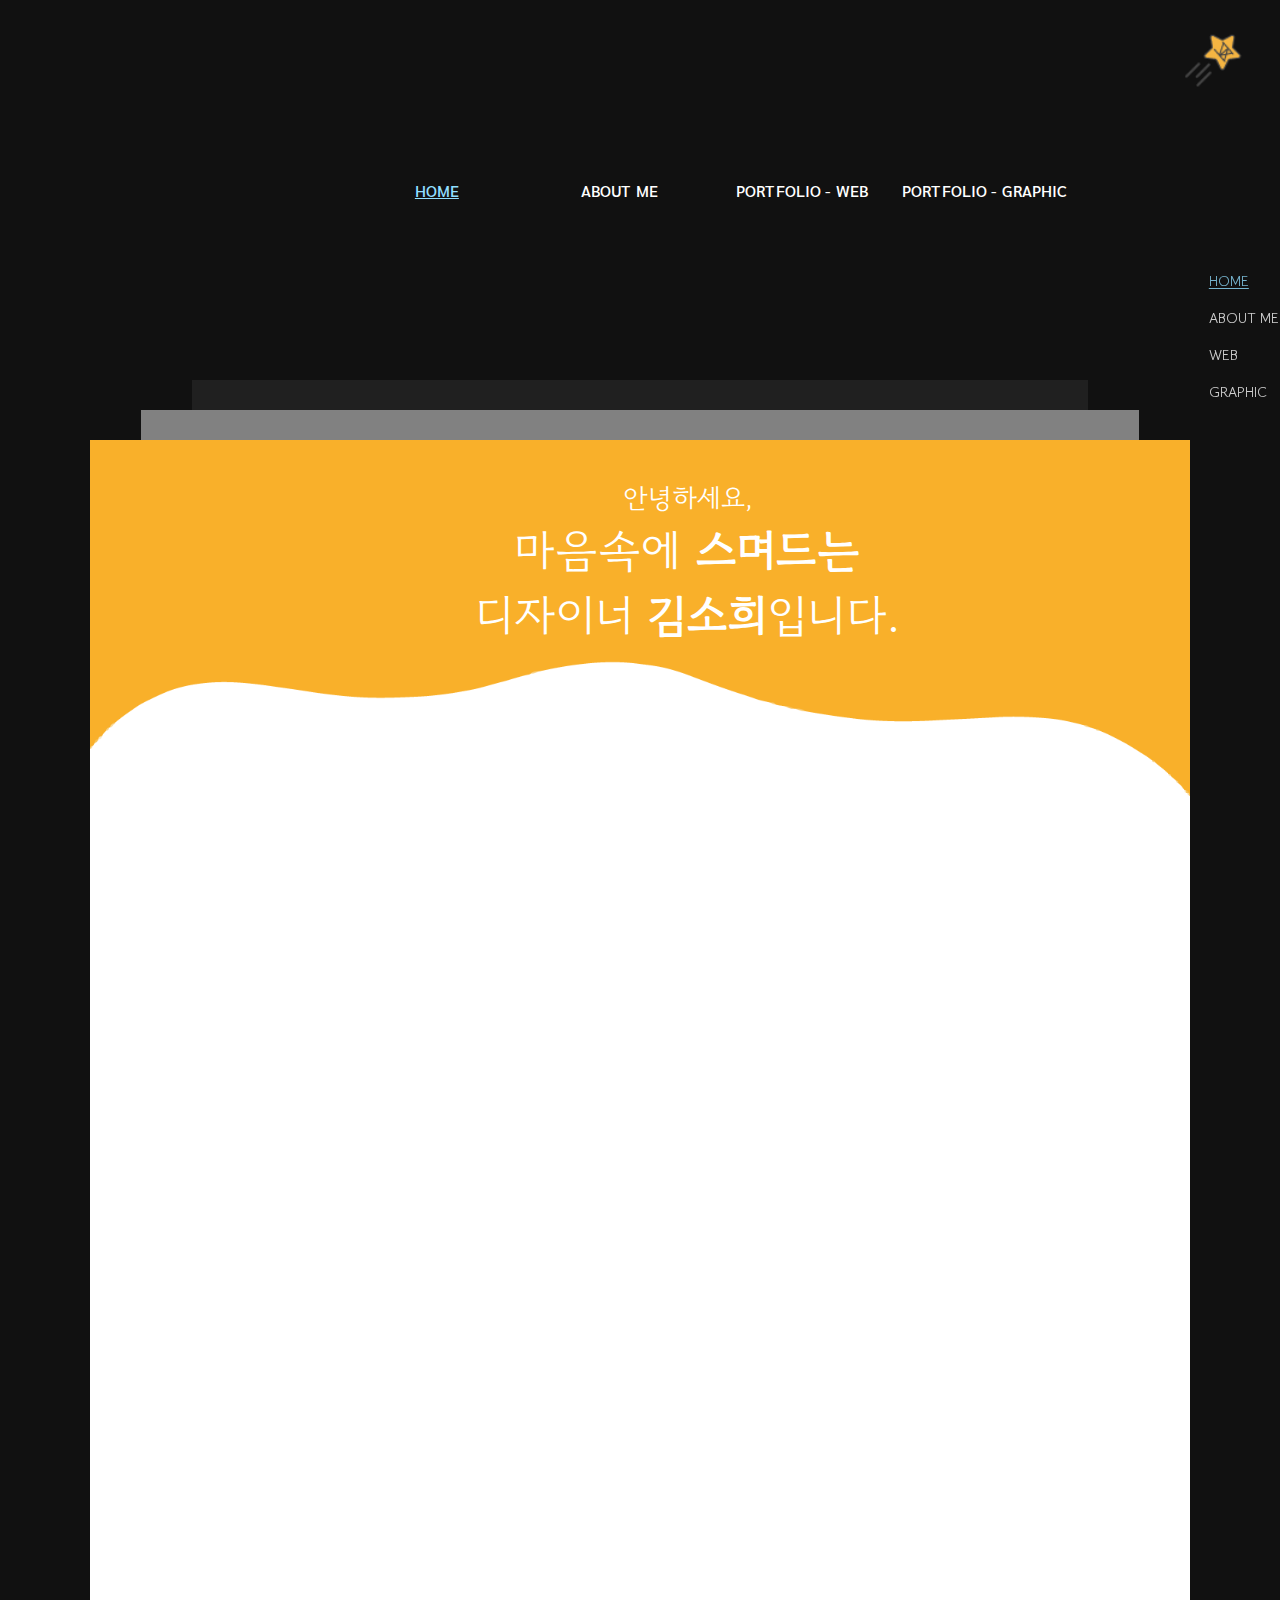
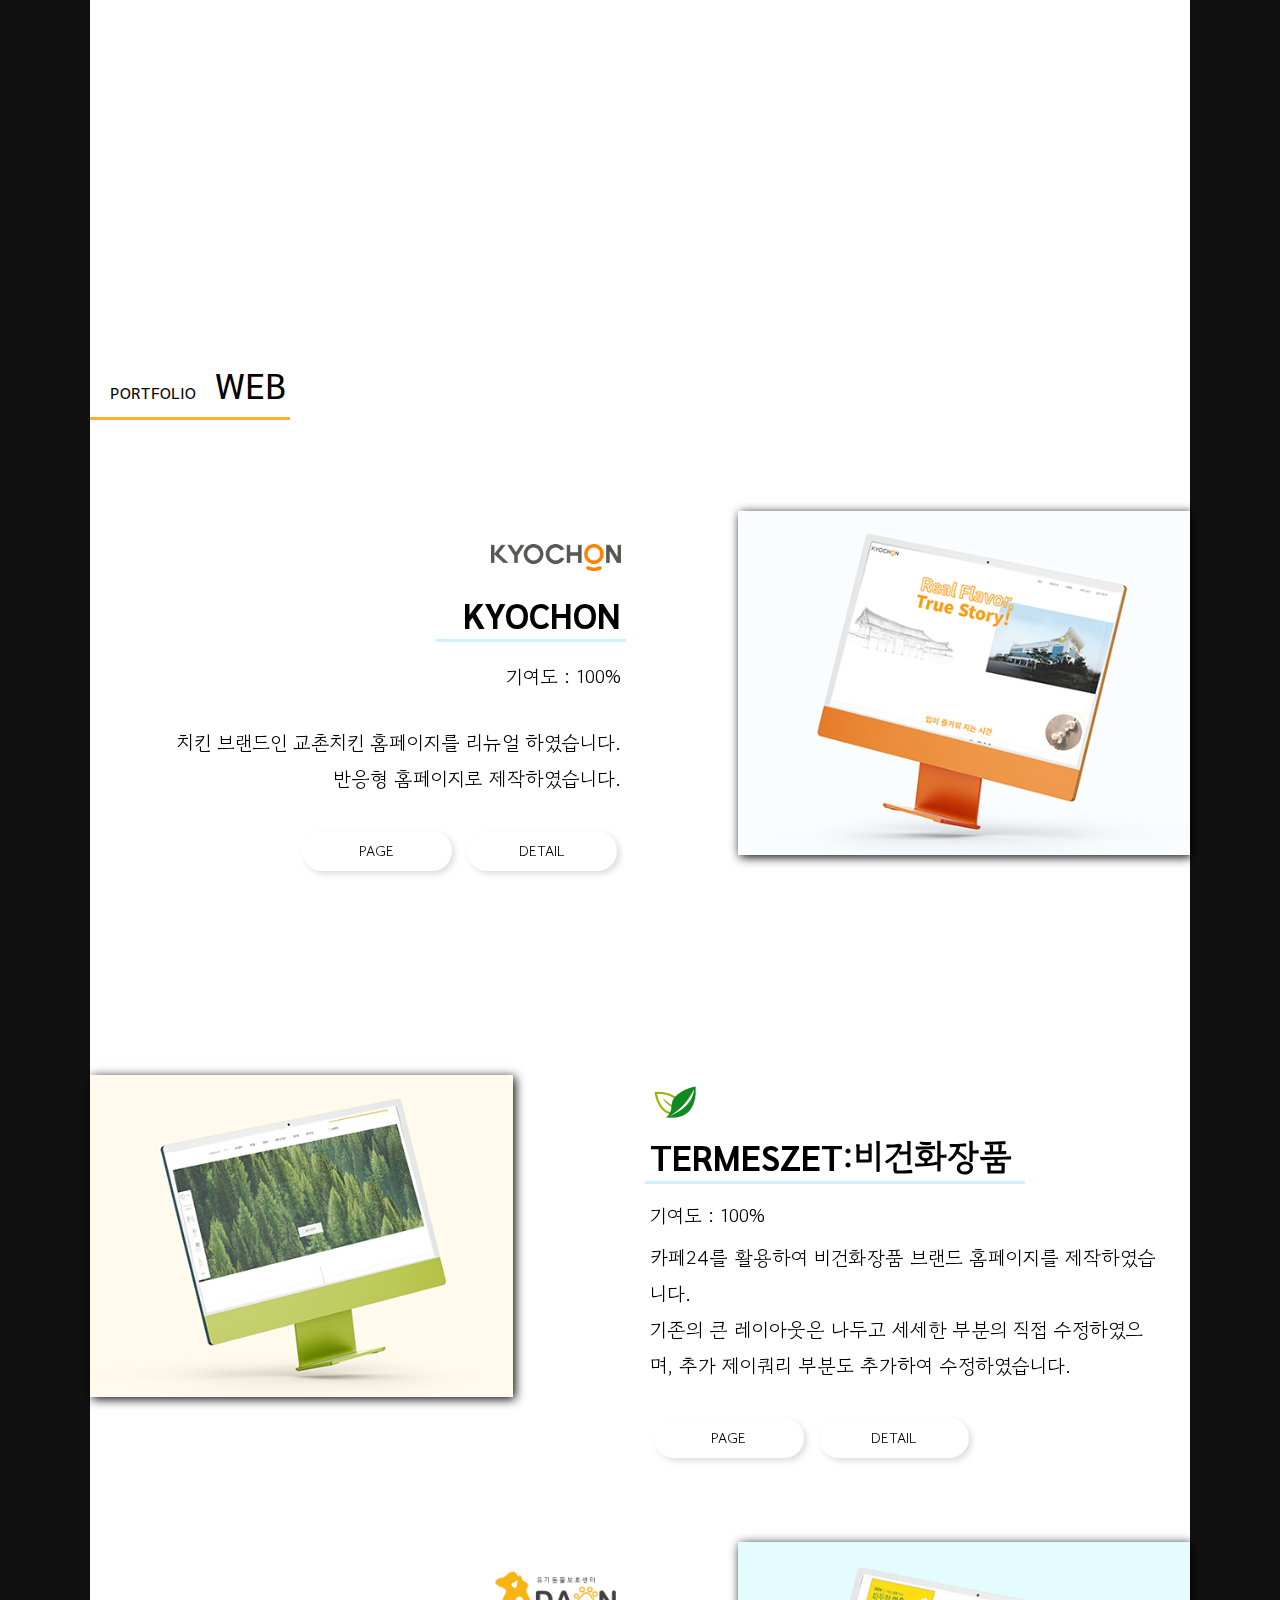
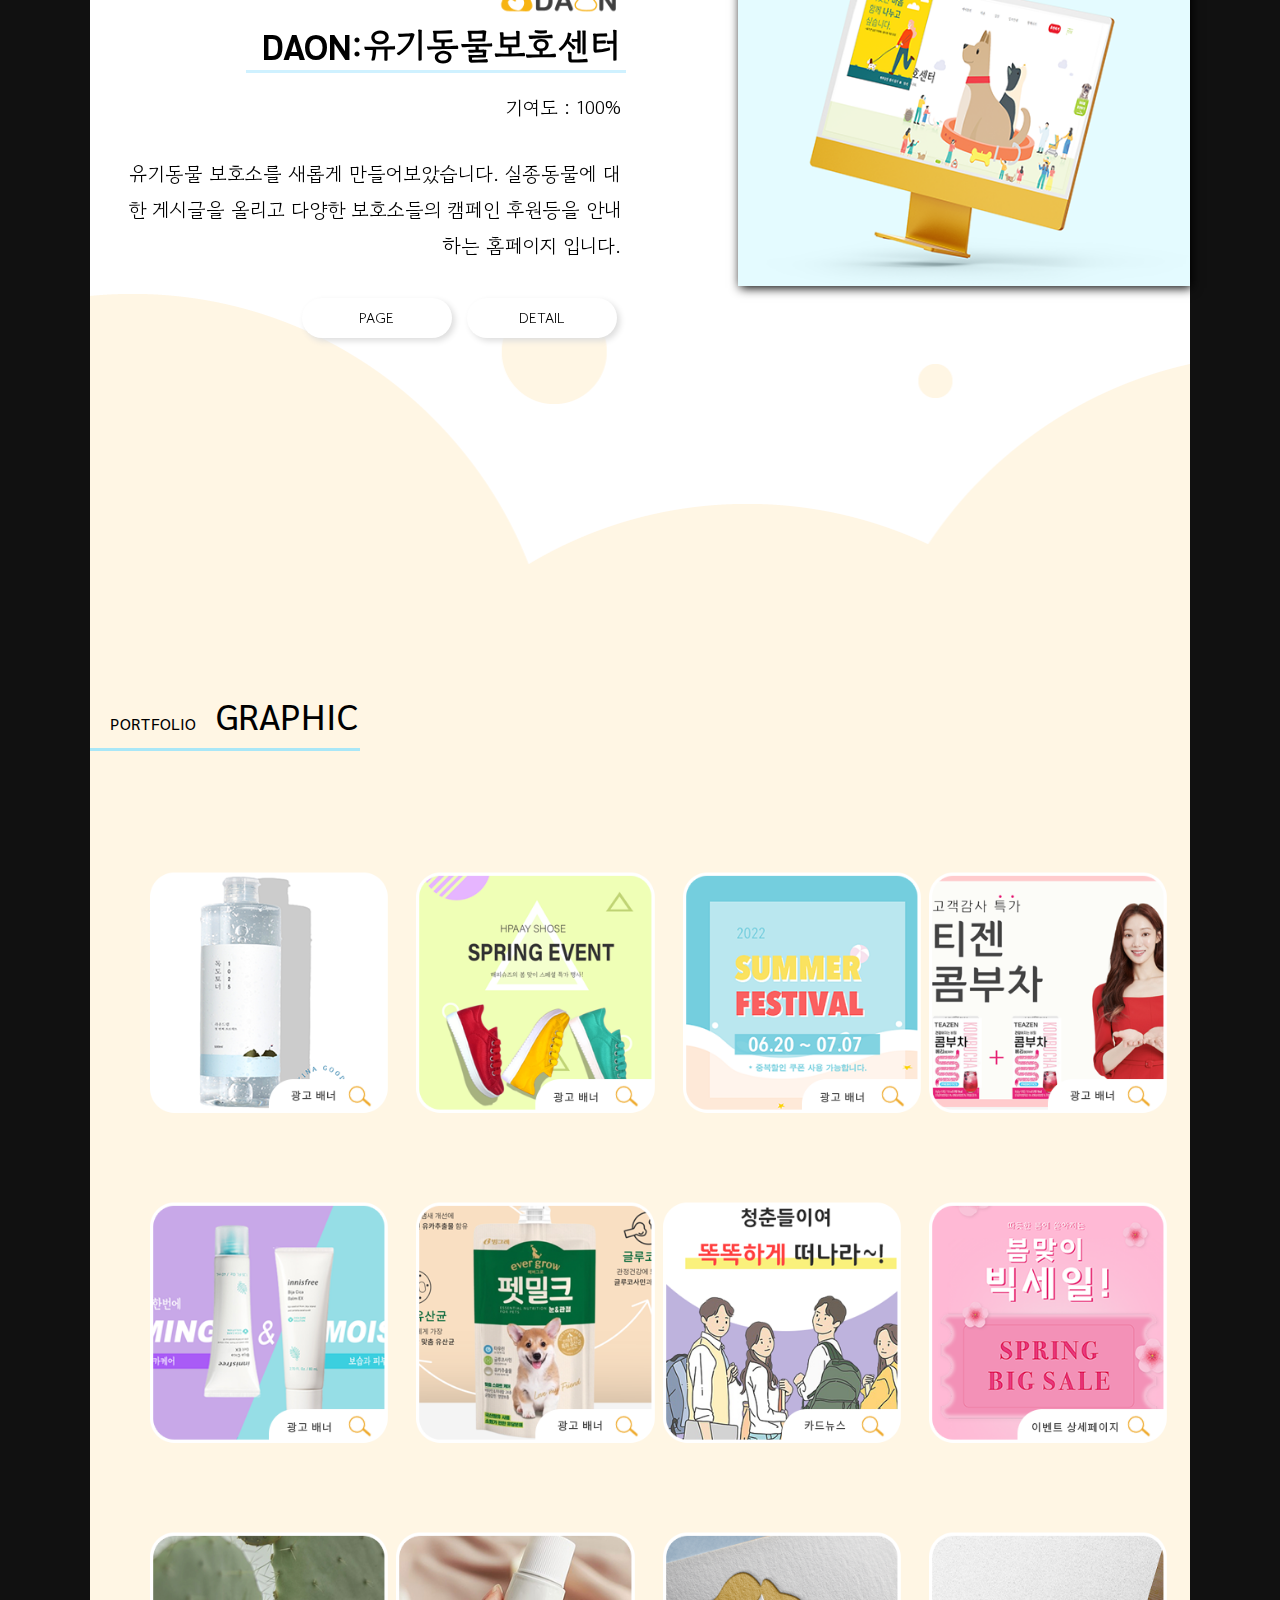
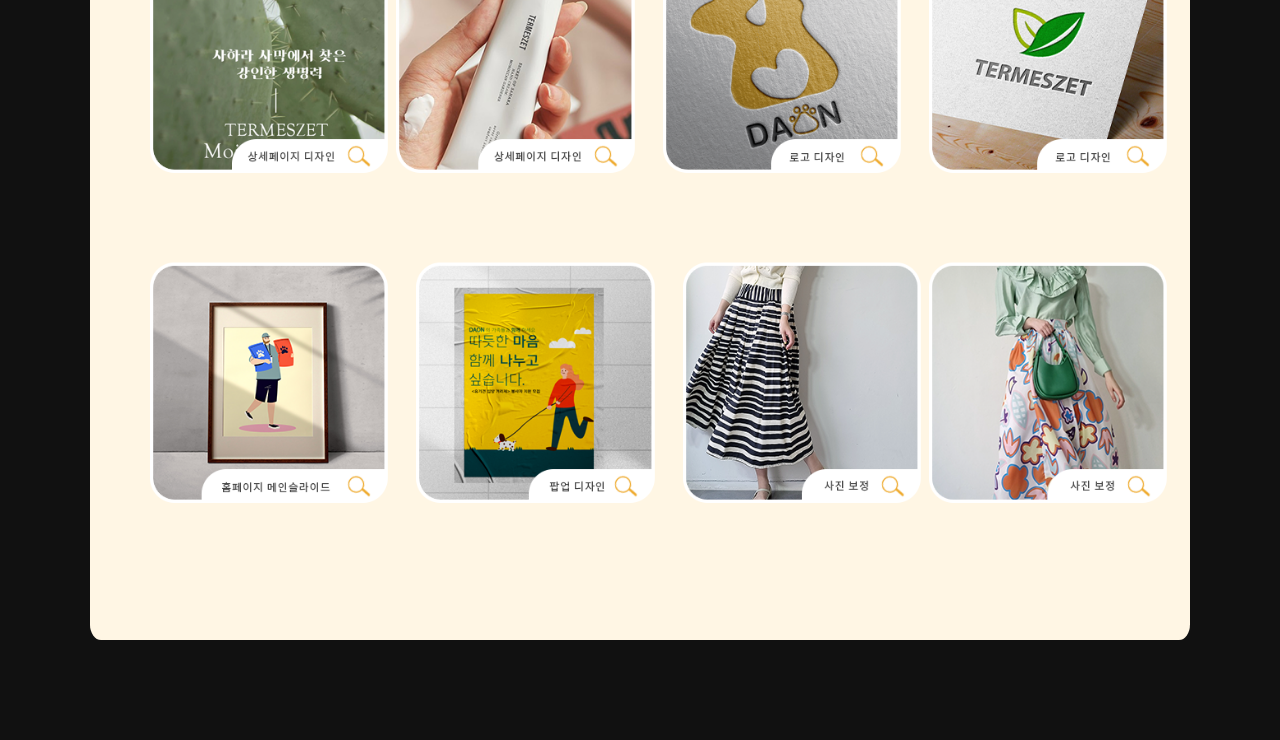
==== commit 62580020: "220411 fix" ====
--- a/index.html
+++ b/index.html
@@ -61,7 +61,7 @@
 	<div class="hello_text02">
    <p>안녕하세요,</p> 
  <p>마음속에 <span>스며드는</span><br>
- 디자이너 <span>김소희</span>입니다.</p></div></div>
+ 디자이너 <span>김소희</span>입니다.</p></div>  <!--.hello_text02--></div> <!--.hello_text01-->
  </div> <!--#cont1-->
  
     <div id="cont2" data-aos="fade-up"
@@ -71,12 +71,12 @@
 				<p class="name_bar"></p>
 		<div class="about_all">
 			<p><img src="image/me.gif" alt="me"></p>
-			<div class="about_text">
-				<P>&nbsp&nbsp 도전을 겁내지 않습니다,
-				 지금의 자리에 안주하며 나태해지지 않고, 늘 발전 할려고 노력합니다.
-				 큰 벽을 만났을 때 주저앉지 않은 강한 정신력을 가지고 있는 <br>
-					 <span class="red">작은 고추</span> 같은  <span>김소희</span> 입니다.<br> &nbsp
+			<div class="about_text">	
+				<P> &nbsp; 자신만의 디자인을 고집하기 보다는,<br><span class="impo">소통</span>하는 디자이너가 되겠습니다.<br>
+					일에 대해 책임감을 가지고 늘 성실한 자세로 임하는<br>
+					 <span class="red">웹디자이너</span>  <span>김소희</span> 입니다.<br> 
 				</P>
+				<div class="about_sec">
 				<h2><span>License</span></h2>
 				<ul>
 					<li>컴퓨터그래픽스운용기능사</li>
@@ -84,7 +84,7 @@
 					<ul>
 					<li>컴퓨터활용1급</li>
 					<li>ITQ Powerpoint / Excel / 아래한글 A</li></ul>
-				
+				</div>
 			</div></div>
 	
 				<div class="about">
@@ -145,7 +145,7 @@
 			<p class="name_bar"></p></div>
 			<div class="web_main">
 				<div class="web_text03">
-					<p><img src="image/logo.png" alt="logo"></p>
+					<p class="logo_img"><img src="image/logo.png" alt="logo"></p>
 					<h2><span>KYOCHON</span></h2>
 				     <p class="h2_color"></p>
 					
--- a/css/style.css
+++ b/css/style.css
@@ -102,7 +102,7 @@
   #cont1 .hello_text02 p:nth-child(1){font-size: 1.5rem;}
 
   
-#cont2{background:#fff;}
+#cont2{background:#fff;position: relative;}
 #cont2 .one_name{font-family:'Sarabun', sans-serif;margin-bottom:100px}
 #cont2  .name_text{margin-bottom:10px;font-size: 2rem;margin-left:20px}
 #cont2 .name_bar{width:210px;height: 3px; background:#F9B02A;margin: 0 0 50px 0;}
@@ -180,14 +180,14 @@
 #cont2 .about .sklis > h2 span{z-index:999999;position: relative;font-family:'Sarabun', sans-serif;font-size: 2rem;}
 #cont2 .about .sklis > h2::before{content: '';display: block;width:25px ;height:25px;background:#CFF1FF;position: absolute;bottom:0;left:-10% ;z-index: 1;}
 #cont2  .about_sklis div p:nth-child(3){font-size: 1rem;text-align: center;margin: 0 0 0  -30px}
-#cont2 .licence{width: calc(100% - 1000px);margin-left:5%;z-index: 999999;}
+/* #cont2 .licence{width: calc(100% - 1000px);margin-left:5%;z-index: 999999;}
 #cont2 .licence .licence_bar{width:120px;height: 3px; background:#00B9E6;margin-bottom:50px;;}
 #cont2 .licence h2{padding-top:10px;font-size: 1.5rem;z-index: 999999;}
 #cont2 .about_lic{display: flex; }
 
 #cont2 .about_lic div{width: calc((100% - 100px)/3);text-align: center;font-size: 1rem;margin-left:-5%}
 #cont2 .about_lic div p:nth-child(1){width:50px;height:50px;margin-bottom: 30px;margin-left:35%}
-#one .about_lic div img{width:100%;}
+#one .about_lic div img{width:100%;} */
 
 #cont2 .about_all{display: flex; margin: 0 auto 80px}
 
@@ -216,11 +216,16 @@
   #cont2 .about_all > p {margin: 0 5%;}
   #cont2 .about_all > p img{width: 90%;}
   #cont2 .about_all .about_text {font-size :1rem;}
-  #cont2 .about_all .about_text ul{display: block;line-height: 50px;margin-bottom:0} 
   .charts .chart p{font-size: 1rem;}
   .chart01{margin-bottom: 100px;}
   .charts{max-width: 90%;display: block;margin: 0 auto;padding-left:10%}
-  .charts .chart02 .chart h2{top:66%} 
+  .charts .chart02 .chart h2{top:55%} 
+  .about_sec{position: absolute;right:23%;width: 600px;}
+  .about_sec ul{width: 100%;line-height: 30px;margin-bottom:0}
+  .about_all{position: relative;}
+  .about_text{position: relative;}
+  .about{padding-top:180px}
+
 }
 
 
@@ -245,7 +250,7 @@
   #cont2 .name_bar{width: 150px;}
   #cont1 .hello_text02 p:last-child{font-size: 1.3rem;}
   #cont2 .about_all .about_text{max-width:100%;}
-  .charts .chart02 .chart h2{top:66%} 
+  .charts .chart02 .chart h2{top:55%} 
   #cont2 .about .sklis > h2 span{font-size: 1.5rem;}
   #cont2 .about .sklis > h2{margin-bottom: 30px;}
   #cont2 .about_all .about_text h2 span{font-size: 1.5rem;}
@@ -303,14 +308,14 @@
 
 
 
-#cont3{background: #fff;margin-bottom:200px;position: relative;padding-top:100px;}
+#cont3{background: #fff;margin-bottom:200px;position: relative;}
 #cont3 .one_name{height:50px;font-family:'Sarabun', sans-serif;margin-bottom:100px;padding-top:10px}
 #cont3  .name_text{margin-bottom:10px;font-size: 2rem;margin-left:20px;z-index: 999999}
 #cont3 .one_name span{font-size: 0.9rem;margin-right:10px;}
 #cont3 .name_bar{width:200px;height: 3px; background:#F9B02A;margin: 0;}
 
-#cont3 .web_img01{width:500px;height: 380px;z-index: 999;position: relative;right:0}
-#cont3 .web_img01 img{box-shadow: 2px 2px 10px  rgb(0, 0, 0);}
+#cont3 .web_img01{width:500px;height: 380px;z-index: 999;position: relative;right:0;}
+#cont3 .web_img01 img{box-shadow: 2px 2px 10px  rgb(0, 0, 0);width: 100%;}
 .main_back{background:url(../image/back02.png) no-repeat;background-size: cover;width:100%;height:500px;position: absolute;right:0;z-index: 1;bottom:-160px}
 #cont3 .web_main{display: flex;position: relative;z-index: 99;}
 #cont3 > div:nth-child(3){margin-bottom:80px}
@@ -380,22 +385,33 @@
   #cont3 .web_text01 > p:nth-child(1){top:1%} 
   #cont3 .web_text01 p {max-width: 450px;}
   #cont3 .web_text01 h2{padding-top:50px}
-  #cont3 .web_text01{margin-right: 10%;margin-left: 5%;font-size: 1rem;margin-bottom: 100px;}}
-
-
-
-  @media screen and (max-width: 1099px) and (min-width:850px){
+  #cont3 .web_text01{margin-right: 10%;margin-left: 5%;font-size: 1rem;margin-bottom: 100px;}
+}
+
+
+
+  @media screen and (max-width: 1099px){
+  #cont3  .web_text03{margin: 0 100px 100px 0;    width: calc(100% - 450px)}
+  #cont3 .web_text03 .logo_img{display: none;}
+  #cont3 .web_text03 .text03 p:first-child{margin-bottom: 0px;}
+  #cont3 .web_text03 .text03 p:nth-child(2){max-width: 350px; ;}
+  #cont3 .web_img01{max-width: 400px;right: -0%;}
+  #cont3  .web_text03 h2{padding-top:-0px}
+  #cont3 .web_more p{width: 100px;font-size: 0.7rem;} 
+  #cont3 .web_more p a:first-child{padding: 15px 36px;}
+  #cont3 .web_more p a:last-child{padding: 15px 30px;}
+
+
+  }
+  
+  
+  @media screen and (max-width: 849px) {
+  
   
    
   }
   
-  
-  @media screen and (max-width: 849px) and (min-width:700px){
-  
-  
-   
-  }
-  
+  /*
   
   
   @media screen and (max-width: 699px) and (min-width:520px){
@@ -415,7 +431,7 @@
   }
 
 
-
+*/
 
 
 
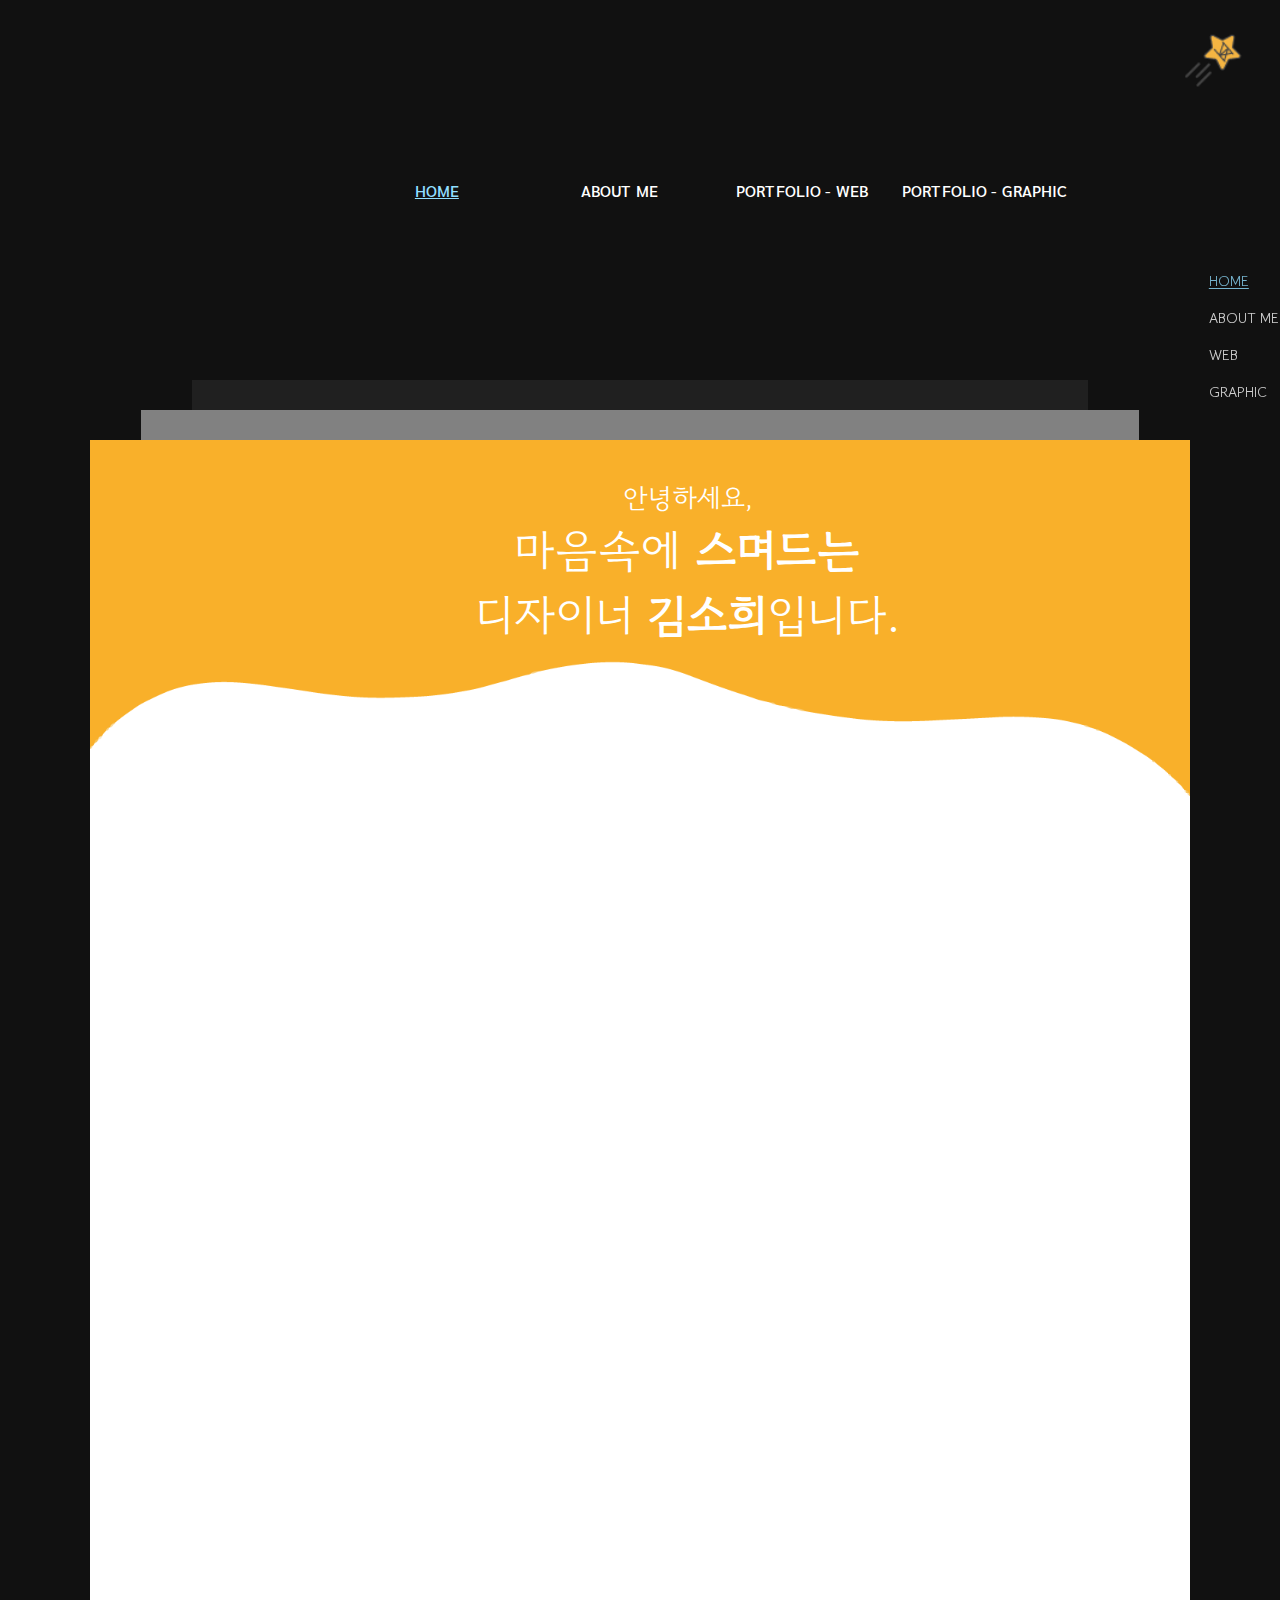
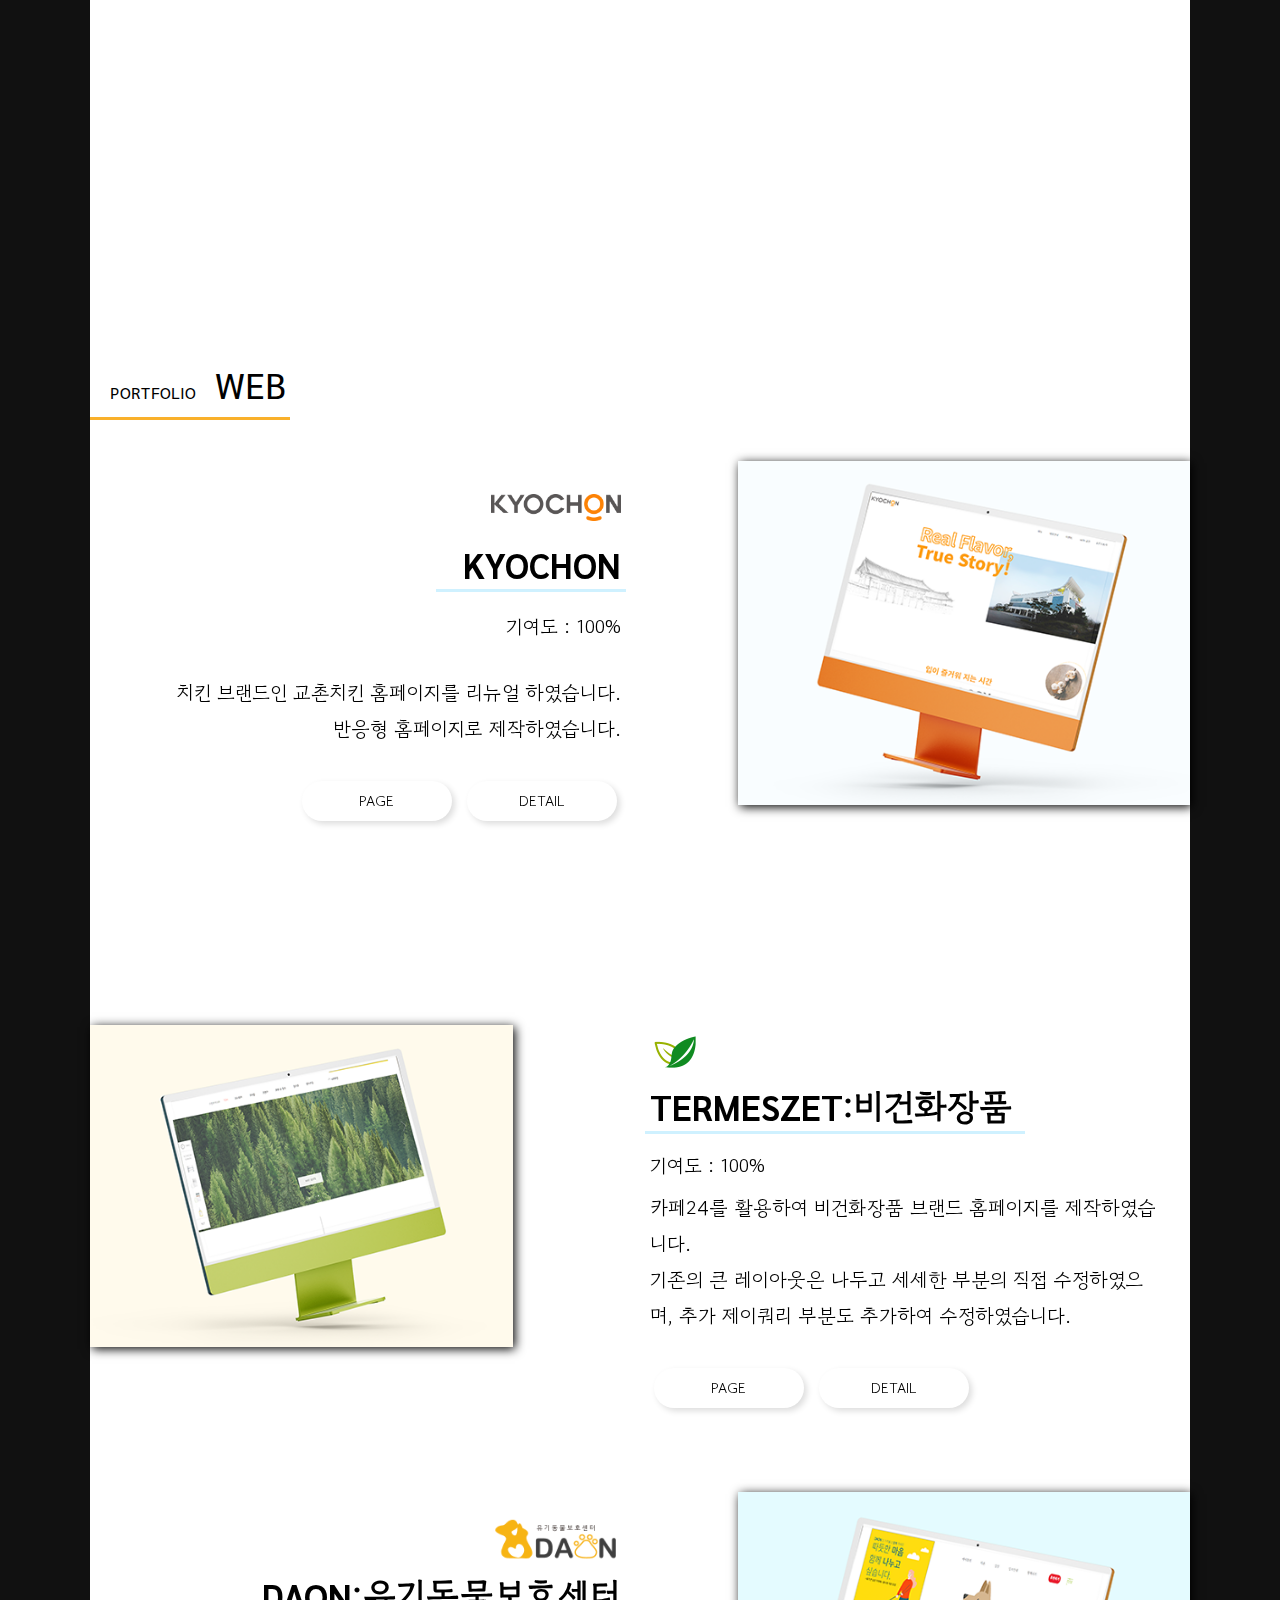
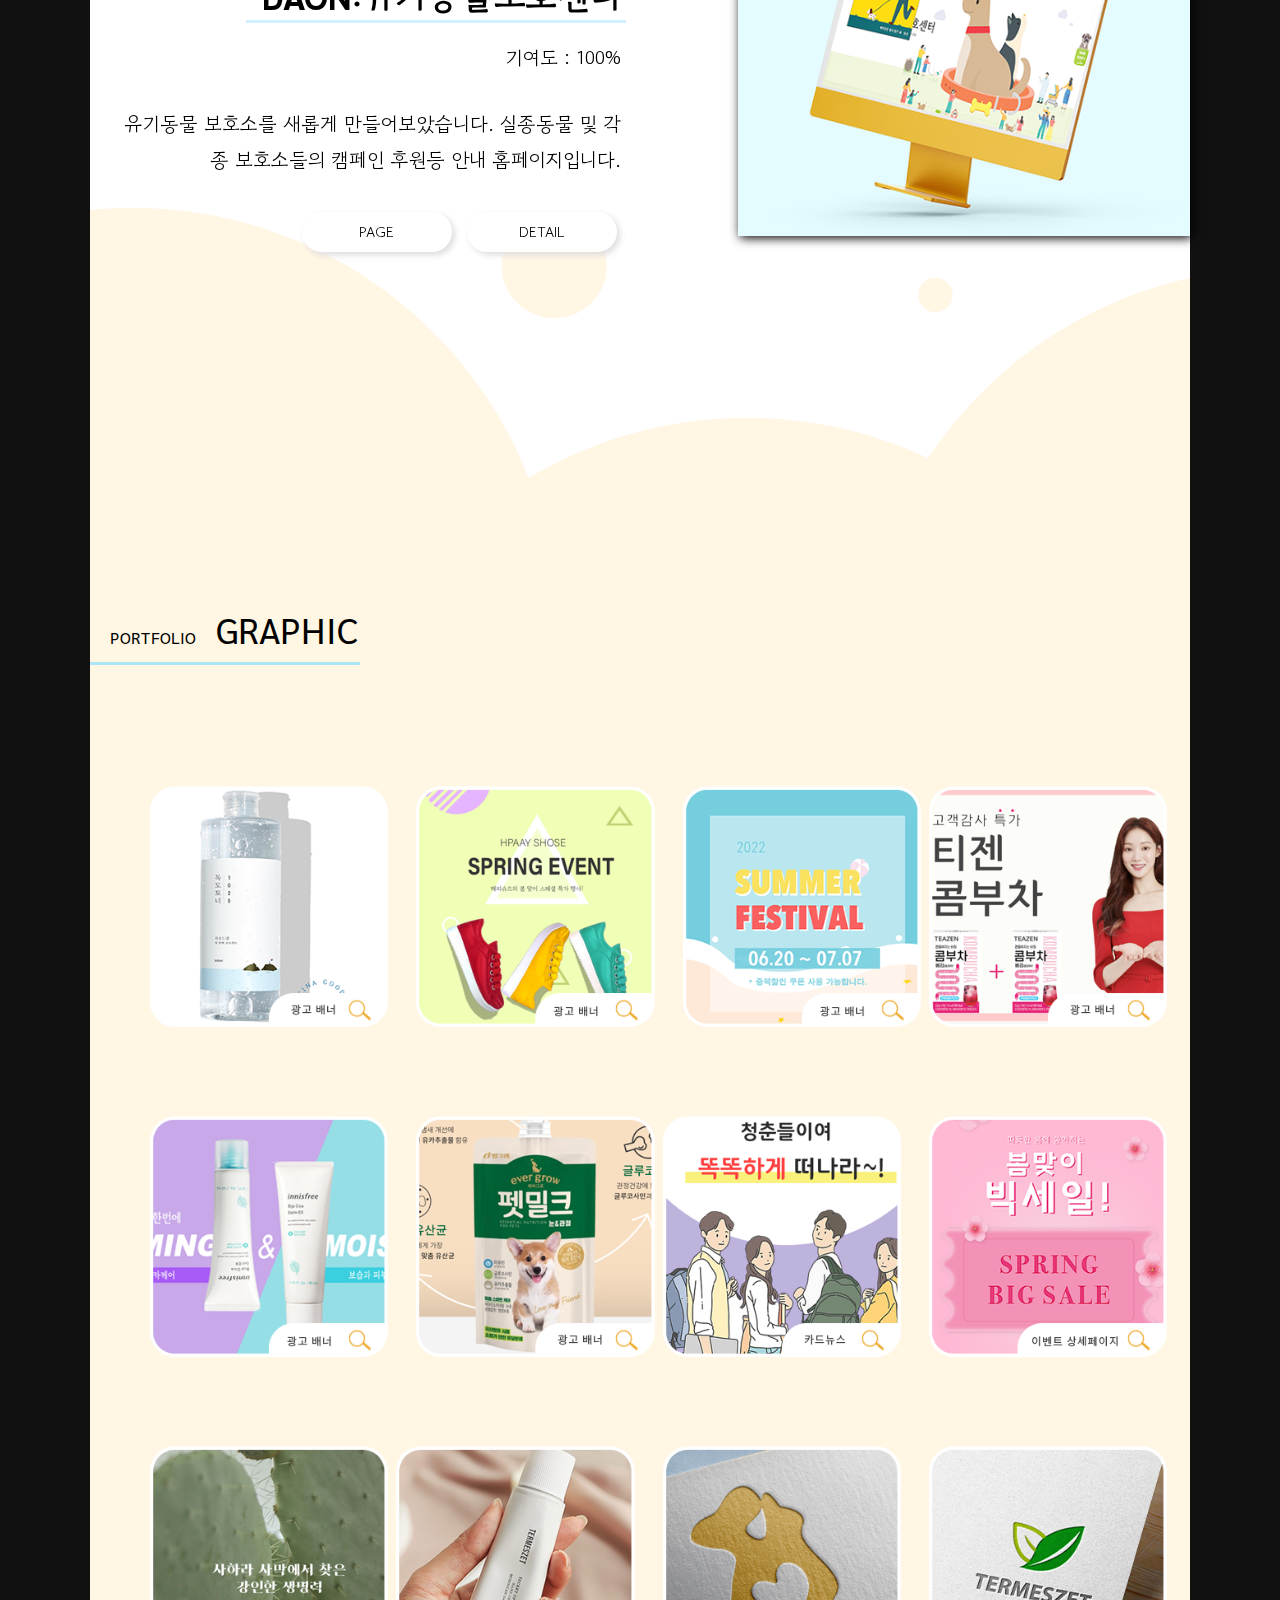
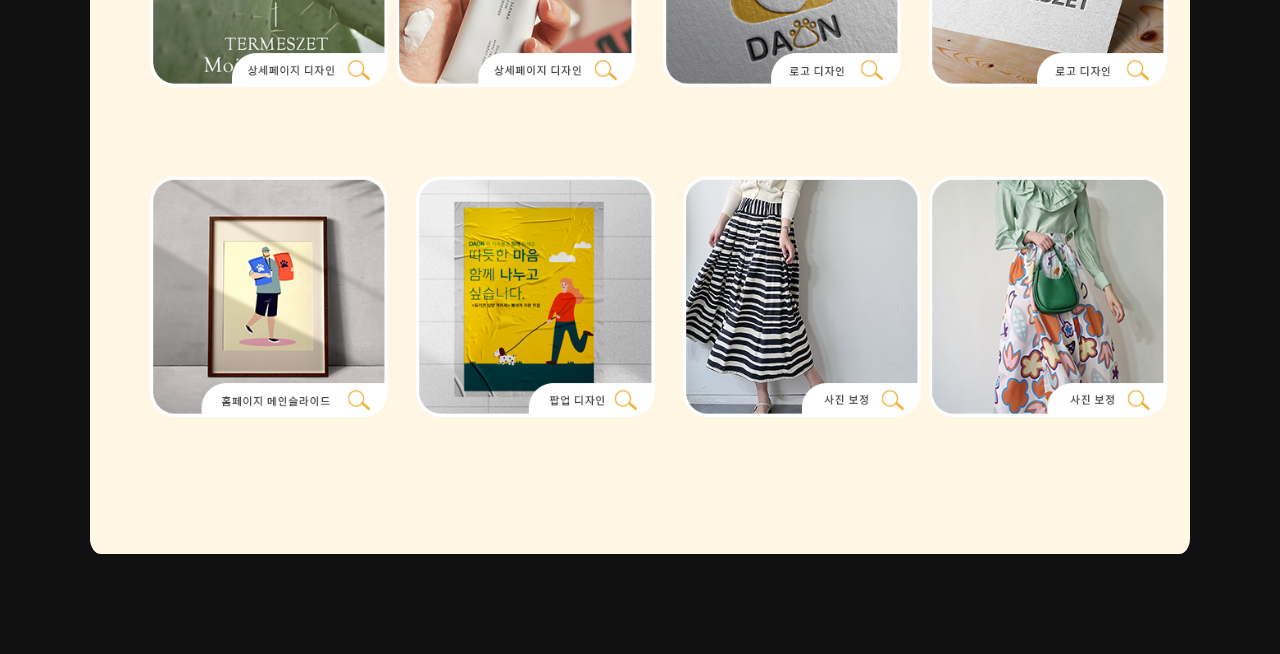
==== commit 902ac9a7: "fix 220412" ====
--- a/index.html
+++ b/index.html
@@ -181,14 +181,14 @@
 
 					<div class="web_main">
 						<div class="web_text01">
-							<p><img src="image/daon.png" alt="daon"></p>
+							<p class="logo_img"><img src="image/daon.png" alt="daon"></p>
 							<h2><span>DAON</span>:유기동물보호센터</h2>
 							 <p class="h2_color"></p>
 							
 							<div class="text03">
 							<p>기여도 : 100%</p>
-							<p>유기동물 보호소를 새롭게 만들어보았습니다. 실종동물에 대한 게시글을 
-								올리고 다양한 보호소들의 캠페인 후원등을 안내하는 홈페이지 입니다.
+							<p>유기동물 보호소를 새롭게 만들어보았습니다. 실종동물 및 각종 보호소들의 캠페인 후원등
+								 안내 홈페이지입니다.
 							</p>
 							<div class="web_more">
 							<p><a href="http://daon.dothome.co.kr/" target="_blank">PAGE</a></p>
--- a/css/style.css
+++ b/css/style.css
@@ -66,13 +66,12 @@
 
 
 @media screen and (max-width: 519px) and (min-width:400px){
-  #headerIn .gnb2{left:10%; }
+  #headerIn .gnb2{left:10%;}
   #content .gnb > li a{font-size: 0.3rem;}
   #content .gnb {display: none;}
-  #headerIn .gnb2 li{width: calc((100% -350px)/5)}
-  #headerIn .gnb2{font-size: 0.6rem;width: 420px;}
- 
-}
+  #headerIn .gnb2 li{width: calc((100% - 100px)/4)}
+  #headerIn .gnb2{font-size: 0.6rem;width: 420px;}}
+ 
 
 
 
@@ -115,13 +114,6 @@
 
 @media screen and (max-width: 849px){
  #content{top:180px}}
-
-
-
-
-
-
-
 
 
 
@@ -309,7 +301,7 @@
 
 
 #cont3{background: #fff;margin-bottom:200px;position: relative;}
-#cont3 .one_name{height:50px;font-family:'Sarabun', sans-serif;margin-bottom:100px;padding-top:10px}
+#cont3 .one_name{height:50px;font-family:'Sarabun', sans-serif;margin-bottom:50px;padding-top:10px}
 #cont3  .name_text{margin-bottom:10px;font-size: 2rem;margin-left:20px;z-index: 999999}
 #cont3 .one_name span{font-size: 0.9rem;margin-right:10px;}
 #cont3 .name_bar{width:200px;height: 3px; background:#F9B02A;margin: 0;}
@@ -362,7 +354,7 @@
 #cont3 .web_more p a{z-index: 999999;width:150px;padding:15px 50px}
   
  
-@media screen and (max-width: 1250px) and (min-width: 1100px){
+@media screen and (max-width: 1250px){
   #cont3 .web_img01{max-width:400px;} 
   #cont3 .web_img01 img{width: 100%;} 
   #cont3 .web_text03 .h2_color{width: 150px;}
@@ -391,7 +383,7 @@
 
 
   @media screen and (max-width: 1099px){
-  #cont3  .web_text03{margin: 0 100px 100px 0;    width: calc(100% - 450px)}
+  #cont3  .web_text03{margin: 0 100px 100px 0;width: calc(100% - 450px)}
   #cont3 .web_text03 .logo_img{display: none;}
   #cont3 .web_text03 .text03 p:first-child{margin-bottom: 0px;}
   #cont3 .web_text03 .text03 p:nth-child(2){max-width: 350px; ;}
@@ -400,46 +392,66 @@
   #cont3 .web_more p{width: 100px;font-size: 0.7rem;} 
   #cont3 .web_more p a:first-child{padding: 15px 36px;}
   #cont3 .web_more p a:last-child{padding: 15px 30px;}
-
-
+  #cont3  .web_main .web_text01 .logo_img{display: none;}
+  #cont3 .web_main .web_text01{margin: 0 100px 100px 0;    width: calc(100% - 450px)}
+  #cont3 .web_main .web_text01 .logo_img{display: none;}
+  #cont3  .web_main .web_text01 .text01 p:first-child{margin-bottom: 0px;}
+  #cont3 .web_main .web_text01 .text01 p:nth-child(2){max-width: 350px; ;}
+  #cont3  .web_main .web_text01 h2{padding-top:0px}
+  #cont3 .web_text01 .h2_color{width: 280px;}
+  #cont3 .web_main .web_text01 .text03 >  p{margin: 0 auto;}
+  #cont3 .web_main .web_text01{margin: 0 100px 100px 0;}
+  
   }
   
-  
   @media screen and (max-width: 849px) {
-  
-  
-   
+  #cont3 .web_text03 .text03 > p:nth-child(2){font-size: 0.8rem;margin:0 auto}
+  #cont3 .web_more p{width: 100px;font-size: 0.6rem;} 
+  #cont3 .web_more .web_more > p a:first-child{padding: 15px 26px;font-weight: 400;}
+  #cont3 .web_more p a:last-child{padding: 15px 20px;}
+  #cont3 .web_text03{margin:0 50px;}
+  #cont3 .web_text03 .text03  > p:first-child{font-size: 0.9rem;font-weight: 600;}
+  
+  #cont3 .web_main .web_text01 .text03 > p:nth-child(2){font-size: 0.8rem;margin:0 auto}
+  #cont3 .web_main .web_text01{margin:0 50px;}
+  #cont3 .web_main .web_text0 .text0  > p:first-child{font-size: 0.9rem;font-weight: 600;}
+  #cont3 .web_main .web_text01 h2{font-size:1.2rem;max-width: 400px;}
+  #cont3 .web_text01 .h2_color{display: none;}
+  #cont3 .web_text01 h2{border-bottom:3px  solid #CFF1FF;overflow: hidden;}
+  #cont3 .name_text{font-size: 1.5rem;}
   }
   
-  /*
-  
-  
-  @media screen and (max-width: 699px) and (min-width:520px){
-  
+
+  @media screen and (max-width: 749px){
+    #cont3 .web_main{display: block;}
+    #cont3 .web_text03{width:500px;text-align: center;left: 0%;margin:0 auto 50px auto;overflow: hidden;}
+    #cont3 .web_text03 .h2_color{display: none;}
+    #cont3 .web_text03 h2{border-bottom:3px  solid #CFF1FF;overflow: hidden;}
+    #cont3 .web_text03 .web_more{position: relative;margin:0 145px 10px;padding-top:30px;}
+    #cont3 .web_img01{margin: 0 auto;}
+ 
+    #cont3 .web_main{display: block;}
+    #cont3 .web_main .web_text01{width:500px;text-align: center;left: 0%;margin:0 auto 50px auto;overflow: hidden;}
+    #cont3 .web_main .web_text01 .web_more{position: relative;margin:0 145px 10px;padding-top:30px;}
+    #cont3 .web_img01{margin: 0 auto;}
+ 
+ 
   }
-  
-  
-  
-  @media screen and (max-width: 519px) and (min-width:400px){
-  
-  }
-  
-  
-  
-  
-  @media screen and (max-width: 399px) and (min-width:200px){
-  }
-
-
-*/
-
-
-
+
+ @media screen and (max-width: 581px){
+  #cont3 .web_text03{width:250px;text-align: center;left: 0%;margin:0 auto 50px auto;overflow: hidden;}
+  #cont3 .web_text03 .web_more{position: relative;margin:0 20px 10px;padding-top:30px;}
+  #cont3 .web_img01{margin: 0 auto;max-width: 300px;}
+  #cont3 .web_more p a:last-child{padding: 30px}
+  #cont3 .web_main .web_text01{width:250px;text-align: center;left: 0%;margin:0 auto 50px auto;overflow: hidden;}
+  #cont3 .web_main .web_text01 .web_more{position: relative;margin:0 20px 10px;padding-top:30px;}
+  #headerIn p{width: 30px;height: 30px;}
+  #headerIn .gnb2{width: 400px;margin-left: 6px;} 
+}
 
 
 
 .last{background:#111111;}
-
 .container{margin:0 auto}
 .row{display:flex;flex-wrap:wrap;}
 .row > div{width:calc((100% - 60px) / 4);margin-right:20px;}
@@ -546,11 +558,8 @@
 
 
 @media screen and (max-width: 1250px){
-.main_back{bottom:-100px}
-#cont4 .one_name{padding-top:0}
-#cont4{margin-top:-100px}
-#fh5co-work .fh5co-project-item{height: auto;}
-#fh5co-work{margin:0 0 0 2%}}
-
-
-
+ .main_back{bottom:-100px}
+ #cont4 .one_name{padding-top:0}
+ #cont4{margin-top:-100px}
+ #fh5co-work .fh5co-project-item{height: auto;}
+ #fh5co-work{margin:0 0 0 2%} }